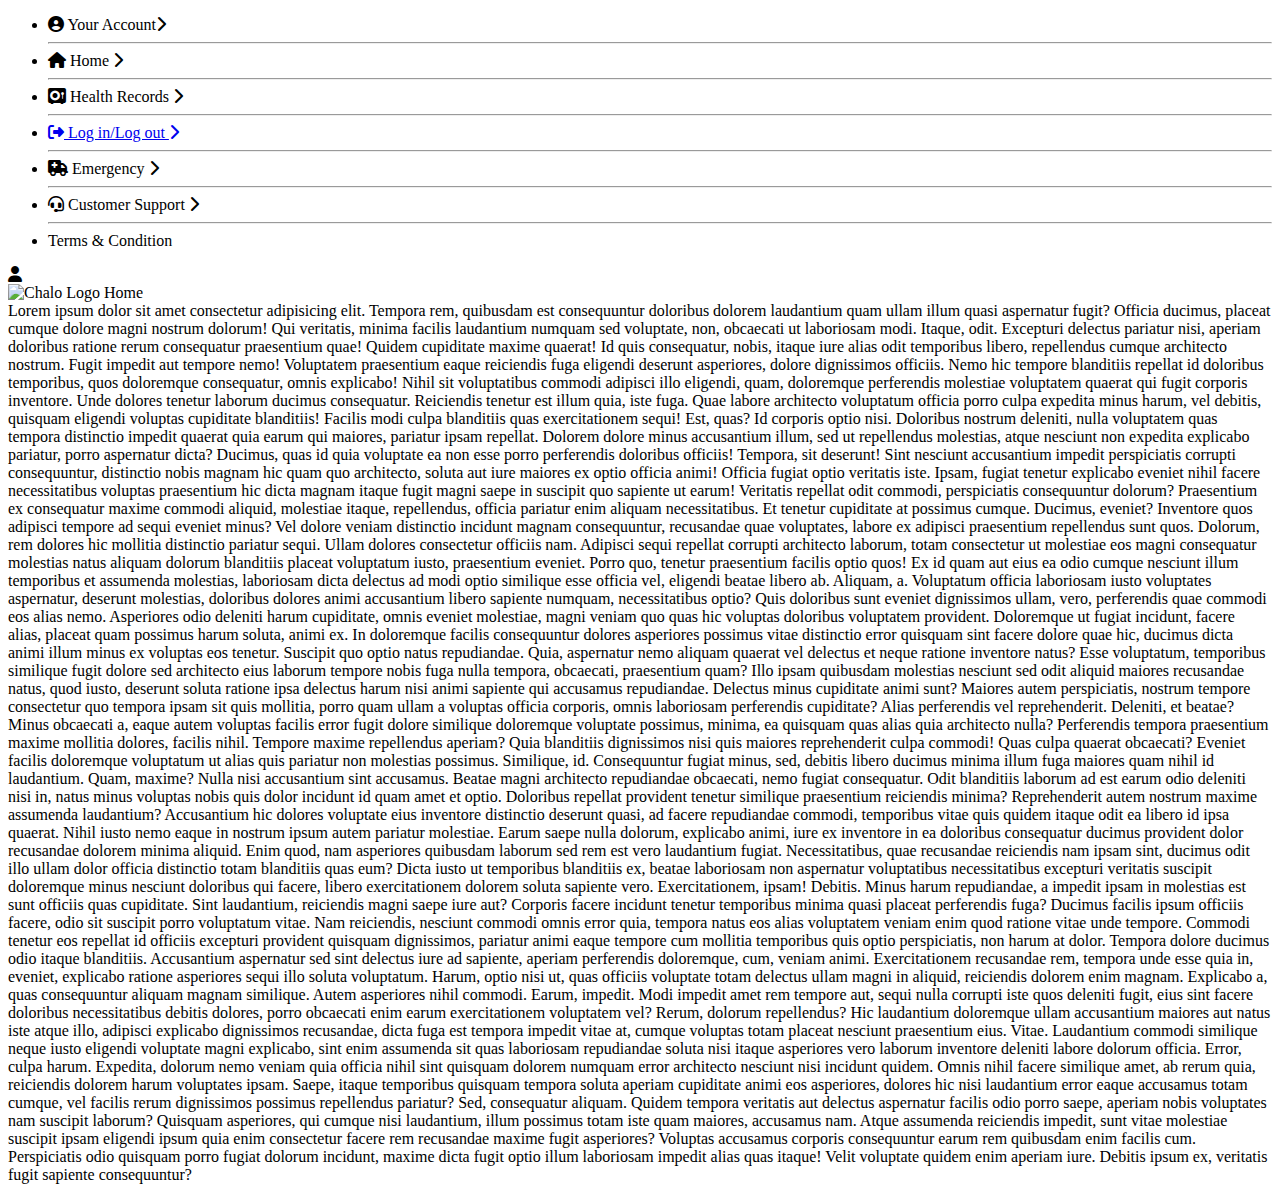
==== index.html @ a44ade85 "Merge pull request #1 from Vivekraj2406006/vr" ====
<!DOCTYPE html>
<html lang="en">
<head>
    <meta charset="UTF-8">
    <meta name="viewport" content="width=device-width, initial-scale=1.0">
    <title>p_k</title>
    <link rel="stylesheet" href="style.css">
    <link rel="stylesheet" href="https://cdnjs.cloudflare.com/ajax/libs/font-awesome/6.7.2/css/all.min.css" integrity="sha512-Evv84Mr4kqVGRNSgIGL/F/aIDqQb7xQ2vcrdIwxfjThSH8CSR7PBEakCr51Ck+w+/U6swU2Im1vVX0SVk9ABhg==" crossorigin="anonymous" referrerpolicy="no-referrer"/>

</head>
<body>
    <div class="side-bar" id="side-bar">
        <ul>
            <li><a><i class="fa-solid fa-circle-user"></i>   Your Account<i class="fa-solid fa-chevron-right r-arrow "></i></a></li><hr>
            <li><a><i class="fa-solid fa-house"></i>  Home <i class="fa-solid fa-chevron-right r-arrow "></i></a></li><hr>
            <li><a><i class="fa-solid fa-vault"></i>  Health Records <i class="fa-solid fa-chevron-right r-arrow "></i></a></li><hr>
            <li><a href="Loginindex.html"><i class="fa-solid fa-right-from-bracket"></i>  Log in/Log out <i class="fa-solid fa-chevron-right r-arrow "></i></a></li><hr>
            <li><a><i class="fa-solid fa-truck-medical"></i>  Emergency <i class="fa-solid fa-chevron-right r-arrow "></i></a></li><hr>
            <li><a><i class="fa-solid fa-headset"></i>  Customer Support <i class="fa-solid fa-chevron-right r-arrow "></i></a></li><hr>
            <li id="last-li"><a>  Terms & Condition</a></li>
            <!-- <li></li>
            <li></li>
            <li></li> -->
        </ul>
    </div>

    <header>

        <div class="header-container" >
            <div class="user-logo" id="user-logo" onclick="showNav()">
                <i title="Account" class="fa-solid fa-user" style="cursor: pointer;"></i>
            </label>
            </div>
            <div class="company-logo">
                <img src="logo.png" alt="Chalo Logo Home" >
            </div>
        </div>
    </header>

    <main onclick="hideNav()">



        Lorem ipsum dolor sit amet consectetur adipisicing elit. Tempora rem, quibusdam est consequuntur doloribus dolorem laudantium quam ullam illum quasi aspernatur fugit? Officia ducimus, placeat cumque dolore magni nostrum dolorum!
        Qui veritatis, minima facilis laudantium numquam sed voluptate, non, obcaecati ut laboriosam modi. Itaque, odit. Excepturi delectus pariatur nisi, aperiam doloribus ratione rerum consequatur praesentium quae! Quidem cupiditate maxime quaerat!
        Id quis consequatur, nobis, itaque iure alias odit temporibus libero, repellendus cumque architecto nostrum. Fugit impedit aut tempore nemo! Voluptatem praesentium eaque reiciendis fuga eligendi deserunt asperiores, dolore dignissimos officiis.
        Nemo hic tempore blanditiis repellat id doloribus temporibus, quos doloremque consequatur, omnis explicabo! Nihil sit voluptatibus commodi adipisci illo eligendi, quam, doloremque perferendis molestiae voluptatem quaerat qui fugit corporis inventore.
        Unde dolores tenetur laborum ducimus consequatur. Reiciendis tenetur est illum quia, iste fuga. Quae labore architecto voluptatum officia porro culpa expedita minus harum, vel debitis, quisquam eligendi voluptas cupiditate blanditiis!
        Facilis modi culpa blanditiis quas exercitationem sequi! Est, quas? Id corporis optio nisi. Doloribus nostrum deleniti, nulla voluptatem quas tempora distinctio impedit quaerat quia earum qui maiores, pariatur ipsam repellat.
        Dolorem dolore minus accusantium illum, sed ut repellendus molestias, atque nesciunt non expedita explicabo pariatur, porro aspernatur dicta? Ducimus, quas id quia voluptate ea non esse porro perferendis doloribus officiis!
        Tempora, sit deserunt! Sint nesciunt accusantium impedit perspiciatis corrupti consequuntur, distinctio nobis magnam hic quam quo architecto, soluta aut iure maiores ex optio officia animi! Officia fugiat optio veritatis iste.
        Ipsam, fugiat tenetur explicabo eveniet nihil facere necessitatibus voluptas praesentium hic dicta magnam itaque fugit magni saepe in suscipit quo sapiente ut earum! Veritatis repellat odit commodi, perspiciatis consequuntur dolorum?
        Praesentium ex consequatur maxime commodi aliquid, molestiae itaque, repellendus, officia pariatur enim aliquam necessitatibus. Et tenetur cupiditate at possimus cumque. Ducimus, eveniet? Inventore quos adipisci tempore ad sequi eveniet minus?
        Vel dolore veniam distinctio incidunt magnam consequuntur, recusandae quae voluptates, labore ex adipisci praesentium repellendus sunt quos. Dolorum, rem dolores hic mollitia distinctio pariatur sequi. Ullam dolores consectetur officiis nam.
        Adipisci sequi repellat corrupti architecto laborum, totam consectetur ut molestiae eos magni consequatur molestias natus aliquam dolorum blanditiis placeat voluptatum iusto, praesentium eveniet. Porro quo, tenetur praesentium facilis optio quos!
        Ex id quam aut eius ea odio cumque nesciunt illum temporibus et assumenda molestias, laboriosam dicta delectus ad modi optio similique esse officia vel, eligendi beatae libero ab. Aliquam, a.
        Voluptatum officia laboriosam iusto voluptates aspernatur, deserunt molestias, doloribus dolores animi accusantium libero sapiente numquam, necessitatibus optio? Quis doloribus sunt eveniet dignissimos ullam, vero, perferendis quae commodi eos alias nemo.
        Asperiores odio deleniti harum cupiditate, omnis eveniet molestiae, magni veniam quo quas hic voluptas doloribus voluptatem provident. Doloremque ut fugiat incidunt, facere alias, placeat quam possimus harum soluta, animi ex.
        In doloremque facilis consequuntur dolores asperiores possimus vitae distinctio error quisquam sint facere dolore quae hic, ducimus dicta animi illum minus ex voluptas eos tenetur. Suscipit quo optio natus repudiandae.
        Quia, aspernatur nemo aliquam quaerat vel delectus et neque ratione inventore natus? Esse voluptatum, temporibus similique fugit dolore sed architecto eius laborum tempore nobis fuga nulla tempora, obcaecati, praesentium quam?
        Illo ipsam quibusdam molestias nesciunt sed odit aliquid maiores recusandae natus, quod iusto, deserunt soluta ratione ipsa delectus harum nisi animi sapiente qui accusamus repudiandae. Delectus minus cupiditate animi sunt?
        Maiores autem perspiciatis, nostrum tempore consectetur quo tempora ipsam sit quis mollitia, porro quam ullam a voluptas officia corporis, omnis laboriosam perferendis cupiditate? Alias perferendis vel reprehenderit. Deleniti, et beatae?
        Minus obcaecati a, eaque autem voluptas facilis error fugit dolore similique doloremque voluptate possimus, minima, ea quisquam quas alias quia architecto nulla? Perferendis tempora praesentium maxime mollitia dolores, facilis nihil.
        Tempore maxime repellendus aperiam? Quia blanditiis dignissimos nisi quis maiores reprehenderit culpa commodi! Quas culpa quaerat obcaecati? Eveniet facilis doloremque voluptatum ut alias quis pariatur non molestias possimus. Similique, id.
        Consequuntur fugiat minus, sed, debitis libero ducimus minima illum fuga maiores quam nihil id laudantium. Quam, maxime? Nulla nisi accusantium sint accusamus. Beatae magni architecto repudiandae obcaecati, nemo fugiat consequatur.
        Odit blanditiis laborum ad est earum odio deleniti nisi in, natus minus voluptas nobis quis dolor incidunt id quam amet et optio. Doloribus repellat provident tenetur similique praesentium reiciendis minima?
        Reprehenderit autem nostrum maxime assumenda laudantium? Accusantium hic dolores voluptate eius inventore distinctio deserunt quasi, ad facere repudiandae commodi, temporibus vitae quis quidem itaque odit ea libero id ipsa quaerat.
        Nihil iusto nemo eaque in nostrum ipsum autem pariatur molestiae. Earum saepe nulla dolorum, explicabo animi, iure ex inventore in ea doloribus consequatur ducimus provident dolor recusandae dolorem minima aliquid.
        Enim quod, nam asperiores quibusdam laborum sed rem est vero laudantium fugiat. Necessitatibus, quae recusandae reiciendis nam ipsam sint, ducimus odit illo ullam dolor officia distinctio totam blanditiis quas eum?
        Dicta iusto ut temporibus blanditiis ex, beatae laboriosam non aspernatur voluptatibus necessitatibus excepturi veritatis suscipit doloremque minus nesciunt doloribus qui facere, libero exercitationem dolorem soluta sapiente vero. Exercitationem, ipsam! Debitis.
        Minus harum repudiandae, a impedit ipsam in molestias est sunt officiis quas cupiditate. Sint laudantium, reiciendis magni saepe iure aut? Corporis facere incidunt tenetur temporibus minima quasi placeat perferendis fuga?
        Ducimus facilis ipsum officiis facere, odio sit suscipit porro voluptatum vitae. Nam reiciendis, nesciunt commodi omnis error quia, tempora natus eos alias voluptatem veniam enim quod ratione vitae unde tempore.
        Commodi tenetur eos repellat id officiis excepturi provident quisquam dignissimos, pariatur animi eaque tempore cum mollitia temporibus quis optio perspiciatis, non harum at dolor. Tempora dolore ducimus odio itaque blanditiis.
        Accusantium aspernatur sed sint delectus iure ad sapiente, aperiam perferendis doloremque, cum, veniam animi. Exercitationem recusandae rem, tempora unde esse quia in, eveniet, explicabo ratione asperiores sequi illo soluta voluptatum.
        Harum, optio nisi ut, quas officiis voluptate totam delectus ullam magni in aliquid, reiciendis dolorem enim magnam. Explicabo a, quas consequuntur aliquam magnam similique. Autem asperiores nihil commodi. Earum, impedit.
        Modi impedit amet rem tempore aut, sequi nulla corrupti iste quos deleniti fugit, eius sint facere doloribus necessitatibus debitis dolores, porro obcaecati enim earum exercitationem voluptatem vel? Rerum, dolorum repellendus?
        Hic laudantium doloremque ullam accusantium maiores aut natus iste atque illo, adipisci explicabo dignissimos recusandae, dicta fuga est tempora impedit vitae at, cumque voluptas totam placeat nesciunt praesentium eius. Vitae.
        Laudantium commodi similique neque iusto eligendi voluptate magni explicabo, sint enim assumenda sit quas laboriosam repudiandae soluta nisi itaque asperiores vero laborum inventore deleniti labore dolorum officia. Error, culpa harum.
        Expedita, dolorum nemo veniam quia officia nihil sint quisquam dolorem numquam error architecto nesciunt nisi incidunt quidem. Omnis nihil facere similique amet, ab rerum quia, reiciendis dolorem harum voluptates ipsam.
        Saepe, itaque temporibus quisquam tempora soluta aperiam cupiditate animi eos asperiores, dolores hic nisi laudantium error eaque accusamus totam cumque, vel facilis rerum dignissimos possimus repellendus pariatur? Sed, consequatur aliquam.
        Quidem tempora veritatis aut delectus aspernatur facilis odio porro saepe, aperiam nobis voluptates nam suscipit laborum? Quisquam asperiores, qui cumque nisi laudantium, illum possimus totam iste quam maiores, accusamus nam.
        Atque assumenda reiciendis impedit, sunt vitae molestiae suscipit ipsam eligendi ipsum quia enim consectetur facere rem recusandae maxime fugit asperiores? Voluptas accusamus corporis consequuntur earum rem quibusdam enim facilis cum.
        Perspiciatis odio quisquam porro fugiat dolorum incidunt, maxime dicta fugit optio illum laboriosam impedit alias quas itaque! Velit voluptate quidem enim aperiam iure. Debitis ipsum ex, veritatis fugit sapiente consequuntur?
    </main>

    <footer>
        
    </footer>
    <script src="script.js"></script>
</body>
</html>
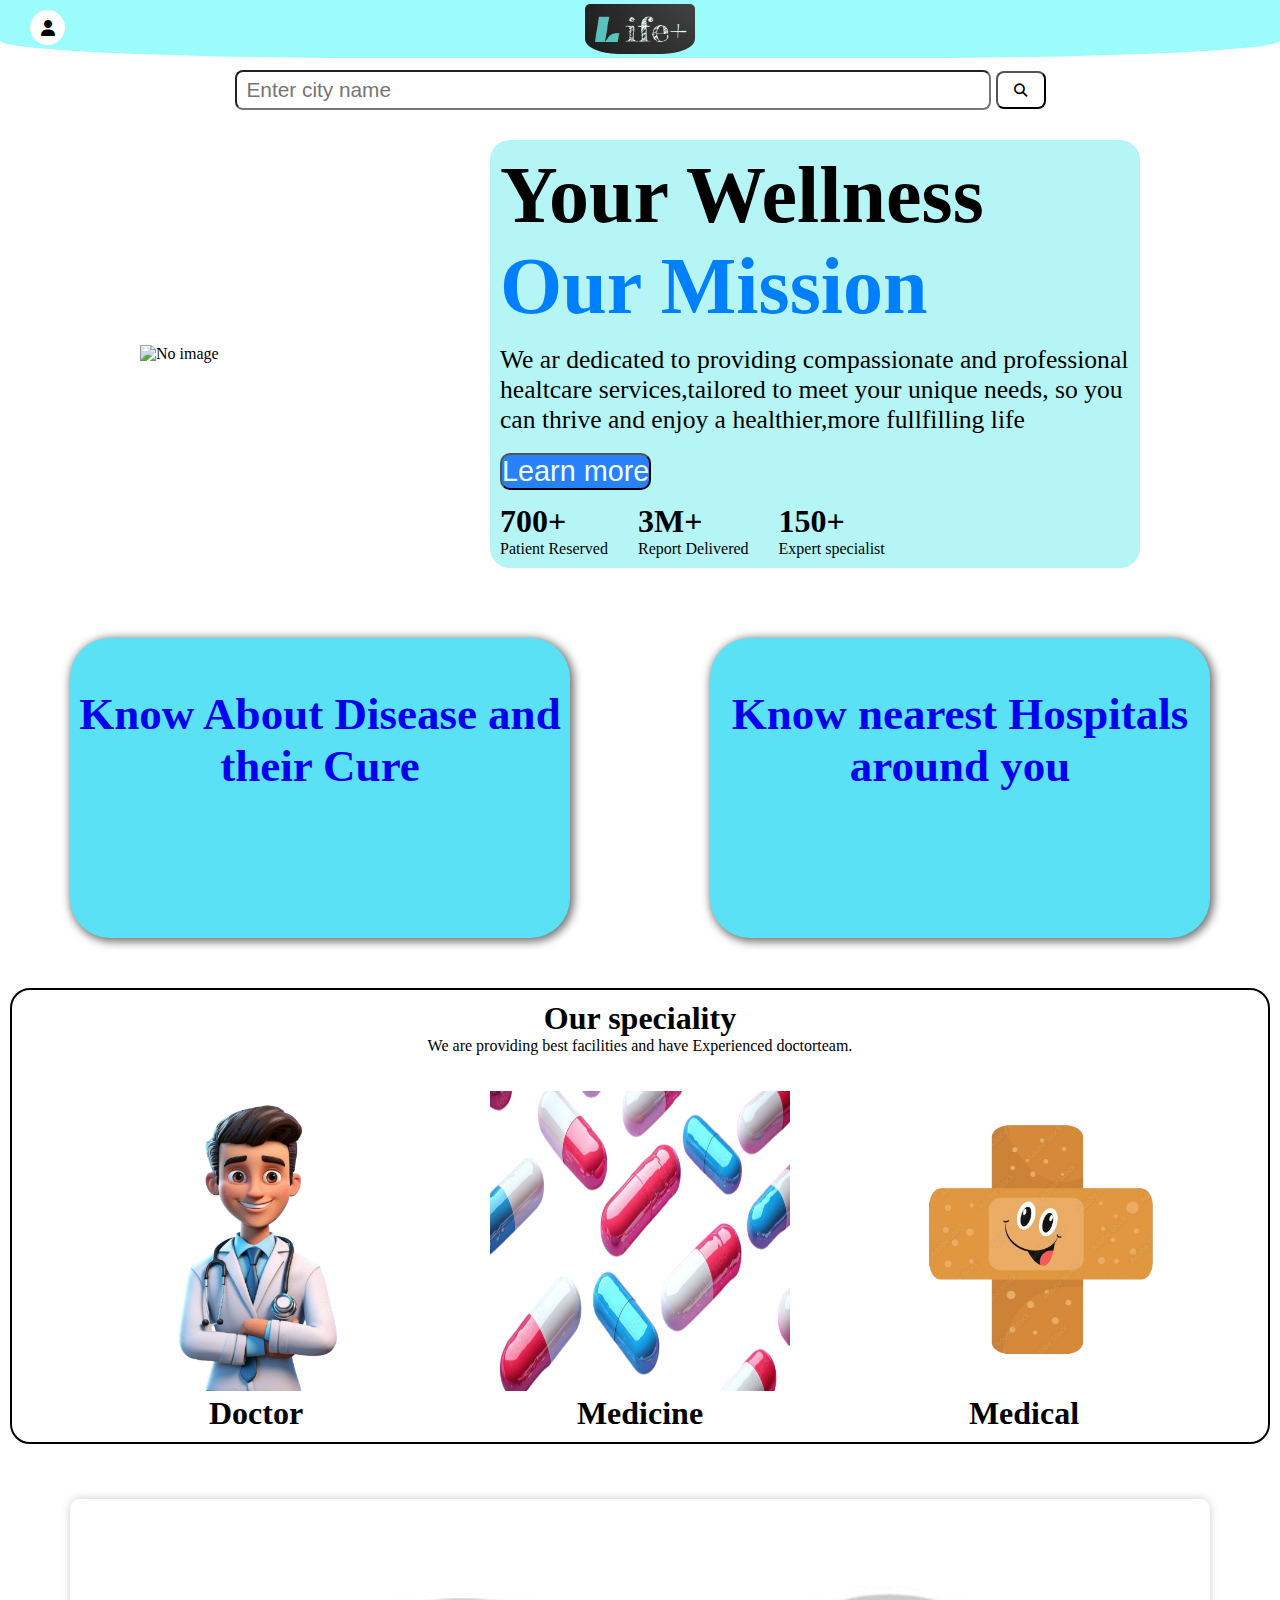
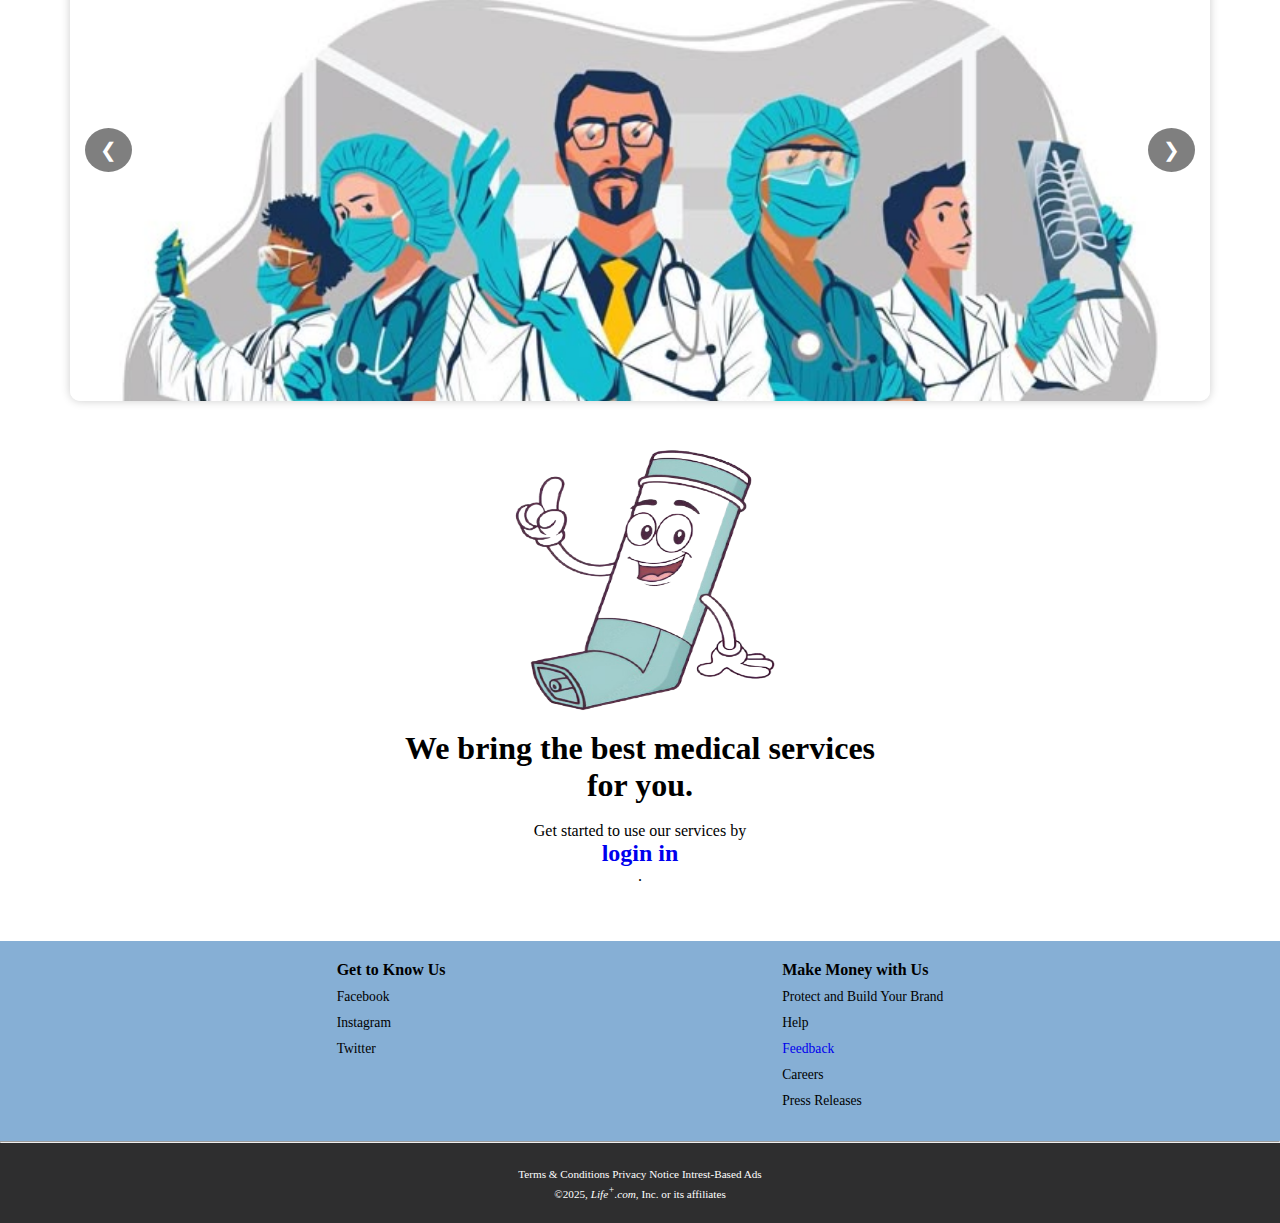
==== commit f9fb7c2c: "added styling and detaing about medicine" ====
--- a/index.html
+++ b/index.html
@@ -3,7 +3,7 @@
 <head>
     <meta charset="UTF-8">
     <meta name="viewport" content="width=device-width, initial-scale=1.0">
-    <title>p_k</title>
+    <title>Life+</title>
     <link rel="stylesheet" href="style.css">
     <link rel="stylesheet" href="https://cdnjs.cloudflare.com/ajax/libs/font-awesome/6.7.2/css/all.min.css" integrity="sha512-Evv84Mr4kqVGRNSgIGL/F/aIDqQb7xQ2vcrdIwxfjThSH8CSR7PBEakCr51Ck+w+/U6swU2Im1vVX0SVk9ABhg==" crossorigin="anonymous" referrerpolicy="no-referrer"/>
 
@@ -11,8 +11,8 @@
 <body>
     <div class="side-bar" id="side-bar">
         <ul>
-            <li><a><i class="fa-solid fa-circle-user"></i>   Your Account<i class="fa-solid fa-chevron-right r-arrow "></i></a></li><hr>
-            <li><a><i class="fa-solid fa-house"></i>  Home <i class="fa-solid fa-chevron-right r-arrow "></i></a></li><hr>
+            <li><a><i class="fa-solid fa-circle-user"></i> Hello,<i class="fa-solid fa-chevron-right r-arrow "></i></a></li><hr>
+            <li><a href="index.html"><i class="fa-solid fa-house"></i>  Home <i class="fa-solid fa-chevron-right r-arrow "></i></a></li><hr>
             <li><a><i class="fa-solid fa-vault"></i>  Health Records <i class="fa-solid fa-chevron-right r-arrow "></i></a></li><hr>
             <li><a href="Loginindex.html"><i class="fa-solid fa-right-from-bracket"></i>  Log in/Log out <i class="fa-solid fa-chevron-right r-arrow "></i></a></li><hr>
             <li><a><i class="fa-solid fa-truck-medical"></i>  Emergency <i class="fa-solid fa-chevron-right r-arrow "></i></a></li><hr>
@@ -39,52 +39,155 @@
 
     <main onclick="hideNav()">
 
+        <div class="h-search">
+            <input type="text" placeholder="Enter city name" spellcheck="true" class="h-input">
+            <button class="h-btn"><i class="fa-solid fa-magnifying-glass"></i></button>
+        </div>
 
 
-        Lorem ipsum dolor sit amet consectetur adipisicing elit. Tempora rem, quibusdam est consequuntur doloribus dolorem laudantium quam ullam illum quasi aspernatur fugit? Officia ducimus, placeat cumque dolore magni nostrum dolorum!
-        Qui veritatis, minima facilis laudantium numquam sed voluptate, non, obcaecati ut laboriosam modi. Itaque, odit. Excepturi delectus pariatur nisi, aperiam doloribus ratione rerum consequatur praesentium quae! Quidem cupiditate maxime quaerat!
-        Id quis consequatur, nobis, itaque iure alias odit temporibus libero, repellendus cumque architecto nostrum. Fugit impedit aut tempore nemo! Voluptatem praesentium eaque reiciendis fuga eligendi deserunt asperiores, dolore dignissimos officiis.
-        Nemo hic tempore blanditiis repellat id doloribus temporibus, quos doloremque consequatur, omnis explicabo! Nihil sit voluptatibus commodi adipisci illo eligendi, quam, doloremque perferendis molestiae voluptatem quaerat qui fugit corporis inventore.
-        Unde dolores tenetur laborum ducimus consequatur. Reiciendis tenetur est illum quia, iste fuga. Quae labore architecto voluptatum officia porro culpa expedita minus harum, vel debitis, quisquam eligendi voluptas cupiditate blanditiis!
-        Facilis modi culpa blanditiis quas exercitationem sequi! Est, quas? Id corporis optio nisi. Doloribus nostrum deleniti, nulla voluptatem quas tempora distinctio impedit quaerat quia earum qui maiores, pariatur ipsam repellat.
-        Dolorem dolore minus accusantium illum, sed ut repellendus molestias, atque nesciunt non expedita explicabo pariatur, porro aspernatur dicta? Ducimus, quas id quia voluptate ea non esse porro perferendis doloribus officiis!
-        Tempora, sit deserunt! Sint nesciunt accusantium impedit perspiciatis corrupti consequuntur, distinctio nobis magnam hic quam quo architecto, soluta aut iure maiores ex optio officia animi! Officia fugiat optio veritatis iste.
-        Ipsam, fugiat tenetur explicabo eveniet nihil facere necessitatibus voluptas praesentium hic dicta magnam itaque fugit magni saepe in suscipit quo sapiente ut earum! Veritatis repellat odit commodi, perspiciatis consequuntur dolorum?
-        Praesentium ex consequatur maxime commodi aliquid, molestiae itaque, repellendus, officia pariatur enim aliquam necessitatibus. Et tenetur cupiditate at possimus cumque. Ducimus, eveniet? Inventore quos adipisci tempore ad sequi eveniet minus?
-        Vel dolore veniam distinctio incidunt magnam consequuntur, recusandae quae voluptates, labore ex adipisci praesentium repellendus sunt quos. Dolorum, rem dolores hic mollitia distinctio pariatur sequi. Ullam dolores consectetur officiis nam.
-        Adipisci sequi repellat corrupti architecto laborum, totam consectetur ut molestiae eos magni consequatur molestias natus aliquam dolorum blanditiis placeat voluptatum iusto, praesentium eveniet. Porro quo, tenetur praesentium facilis optio quos!
-        Ex id quam aut eius ea odio cumque nesciunt illum temporibus et assumenda molestias, laboriosam dicta delectus ad modi optio similique esse officia vel, eligendi beatae libero ab. Aliquam, a.
-        Voluptatum officia laboriosam iusto voluptates aspernatur, deserunt molestias, doloribus dolores animi accusantium libero sapiente numquam, necessitatibus optio? Quis doloribus sunt eveniet dignissimos ullam, vero, perferendis quae commodi eos alias nemo.
-        Asperiores odio deleniti harum cupiditate, omnis eveniet molestiae, magni veniam quo quas hic voluptas doloribus voluptatem provident. Doloremque ut fugiat incidunt, facere alias, placeat quam possimus harum soluta, animi ex.
-        In doloremque facilis consequuntur dolores asperiores possimus vitae distinctio error quisquam sint facere dolore quae hic, ducimus dicta animi illum minus ex voluptas eos tenetur. Suscipit quo optio natus repudiandae.
-        Quia, aspernatur nemo aliquam quaerat vel delectus et neque ratione inventore natus? Esse voluptatum, temporibus similique fugit dolore sed architecto eius laborum tempore nobis fuga nulla tempora, obcaecati, praesentium quam?
-        Illo ipsam quibusdam molestias nesciunt sed odit aliquid maiores recusandae natus, quod iusto, deserunt soluta ratione ipsa delectus harum nisi animi sapiente qui accusamus repudiandae. Delectus minus cupiditate animi sunt?
-        Maiores autem perspiciatis, nostrum tempore consectetur quo tempora ipsam sit quis mollitia, porro quam ullam a voluptas officia corporis, omnis laboriosam perferendis cupiditate? Alias perferendis vel reprehenderit. Deleniti, et beatae?
-        Minus obcaecati a, eaque autem voluptas facilis error fugit dolore similique doloremque voluptate possimus, minima, ea quisquam quas alias quia architecto nulla? Perferendis tempora praesentium maxime mollitia dolores, facilis nihil.
-        Tempore maxime repellendus aperiam? Quia blanditiis dignissimos nisi quis maiores reprehenderit culpa commodi! Quas culpa quaerat obcaecati? Eveniet facilis doloremque voluptatum ut alias quis pariatur non molestias possimus. Similique, id.
-        Consequuntur fugiat minus, sed, debitis libero ducimus minima illum fuga maiores quam nihil id laudantium. Quam, maxime? Nulla nisi accusantium sint accusamus. Beatae magni architecto repudiandae obcaecati, nemo fugiat consequatur.
-        Odit blanditiis laborum ad est earum odio deleniti nisi in, natus minus voluptas nobis quis dolor incidunt id quam amet et optio. Doloribus repellat provident tenetur similique praesentium reiciendis minima?
-        Reprehenderit autem nostrum maxime assumenda laudantium? Accusantium hic dolores voluptate eius inventore distinctio deserunt quasi, ad facere repudiandae commodi, temporibus vitae quis quidem itaque odit ea libero id ipsa quaerat.
-        Nihil iusto nemo eaque in nostrum ipsum autem pariatur molestiae. Earum saepe nulla dolorum, explicabo animi, iure ex inventore in ea doloribus consequatur ducimus provident dolor recusandae dolorem minima aliquid.
-        Enim quod, nam asperiores quibusdam laborum sed rem est vero laudantium fugiat. Necessitatibus, quae recusandae reiciendis nam ipsam sint, ducimus odit illo ullam dolor officia distinctio totam blanditiis quas eum?
-        Dicta iusto ut temporibus blanditiis ex, beatae laboriosam non aspernatur voluptatibus necessitatibus excepturi veritatis suscipit doloremque minus nesciunt doloribus qui facere, libero exercitationem dolorem soluta sapiente vero. Exercitationem, ipsam! Debitis.
-        Minus harum repudiandae, a impedit ipsam in molestias est sunt officiis quas cupiditate. Sint laudantium, reiciendis magni saepe iure aut? Corporis facere incidunt tenetur temporibus minima quasi placeat perferendis fuga?
-        Ducimus facilis ipsum officiis facere, odio sit suscipit porro voluptatum vitae. Nam reiciendis, nesciunt commodi omnis error quia, tempora natus eos alias voluptatem veniam enim quod ratione vitae unde tempore.
-        Commodi tenetur eos repellat id officiis excepturi provident quisquam dignissimos, pariatur animi eaque tempore cum mollitia temporibus quis optio perspiciatis, non harum at dolor. Tempora dolore ducimus odio itaque blanditiis.
-        Accusantium aspernatur sed sint delectus iure ad sapiente, aperiam perferendis doloremque, cum, veniam animi. Exercitationem recusandae rem, tempora unde esse quia in, eveniet, explicabo ratione asperiores sequi illo soluta voluptatum.
-        Harum, optio nisi ut, quas officiis voluptate totam delectus ullam magni in aliquid, reiciendis dolorem enim magnam. Explicabo a, quas consequuntur aliquam magnam similique. Autem asperiores nihil commodi. Earum, impedit.
-        Modi impedit amet rem tempore aut, sequi nulla corrupti iste quos deleniti fugit, eius sint facere doloribus necessitatibus debitis dolores, porro obcaecati enim earum exercitationem voluptatem vel? Rerum, dolorum repellendus?
-        Hic laudantium doloremque ullam accusantium maiores aut natus iste atque illo, adipisci explicabo dignissimos recusandae, dicta fuga est tempora impedit vitae at, cumque voluptas totam placeat nesciunt praesentium eius. Vitae.
-        Laudantium commodi similique neque iusto eligendi voluptate magni explicabo, sint enim assumenda sit quas laboriosam repudiandae soluta nisi itaque asperiores vero laborum inventore deleniti labore dolorum officia. Error, culpa harum.
-        Expedita, dolorum nemo veniam quia officia nihil sint quisquam dolorem numquam error architecto nesciunt nisi incidunt quidem. Omnis nihil facere similique amet, ab rerum quia, reiciendis dolorem harum voluptates ipsam.
-        Saepe, itaque temporibus quisquam tempora soluta aperiam cupiditate animi eos asperiores, dolores hic nisi laudantium error eaque accusamus totam cumque, vel facilis rerum dignissimos possimus repellendus pariatur? Sed, consequatur aliquam.
-        Quidem tempora veritatis aut delectus aspernatur facilis odio porro saepe, aperiam nobis voluptates nam suscipit laborum? Quisquam asperiores, qui cumque nisi laudantium, illum possimus totam iste quam maiores, accusamus nam.
-        Atque assumenda reiciendis impedit, sunt vitae molestiae suscipit ipsam eligendi ipsum quia enim consectetur facere rem recusandae maxime fugit asperiores? Voluptas accusamus corporis consequuntur earum rem quibusdam enim facilis cum.
-        Perspiciatis odio quisquam porro fugiat dolorum incidunt, maxime dicta fugit optio illum laboriosam impedit alias quas itaque! Velit voluptate quidem enim aperiam iure. Debitis ipsum ex, veritatis fugit sapiente consequuntur?
-    </main>
+        <div class="h-about">
+            <div class="h-doctor">
+                <img src="doctorphoto.png" alt="No image">
+            </div>
+            <div class="h-both">
+                <div class="h-head">
+                    <h1>Your Wellness<br><span>Our Mission</span></h1>
+                </div>
+                <div class="h-p">
+                    <p>We ar dedicated to providing compassionate and professional healtcare  services,tailored to meet your unique needs, so you can thrive and enjoy a healthier,more fullfilling life</p>
+                </div>
+                <button>Learn more</button>
+                <div class="h-history">
+                    <div class="h-historyp">
+                        <h1>700+</h1>
+                        <p>Patient Reserved</p>
+                    </div>
+                    <div class="h-historyr">
+                        <h1>3M+</h1>
+                        <p>Report Delivered</p>
+                    </div>
+                    <div class="h-historye">
+                        <h1>150+</h1>
+                        <p>Expert specialist</p>
+                    </div>
+                </div>
+            </div>
+        </div>
+
+     
+        
+
+        <div class="fac1">
+            <div class="hos">
+                <a href="medicine.html"><div id="anc"><h2>Know About Disease and their Cure</h2></div></a>
+            </div>
+            <div class="med">
+                <a href="city.html"><div id="anc"><h2>Know nearest Hospitals around you </h2></div></a>
+            </div>
+            
+        </div>
+
+
+
+        <div class="h-new">
+            <div class="h-new-h">
+                <h1>Our speciality</h1>
+            </div>
+            <div class="h-new-p">
+                <p>We are providing best facilities and have Experienced doctorteam.</p>
+            </div><br><br>
+            <div class="h-new-images">
+                <div class="h-new-one">
+                    <div class="h-new-one-image">
+                        <img src="doc.png" alt="No image">
+                    </div>
+                    <div class="h-new-one-both">
+                        <h1>Doctor</h1>
+                        <p></p>
+                    </div>
+                </div>
+                <div class="h-new-two">
+                    <div class="h-new-two-image">
+                        <img src="med.png" alt="No image">
+                    </div>
+                    <div class="h-new-two-both">
+                        <h1>Medicine</h1>
+                        <p></p>
+                    </div>
+                </div>
+                <div class="h-new-three">
+                    <div class="h-new-three-image">
+                        <img src="hospital.png" alt="No image">
+                    </div>
+                    <div class="h-new-three-both">
+                        <h1>Medical</h1>
+                        <p></p>
+                    </div>
+                </div>
+            </div>
+        </div>
+
+
+        <div class="slid">
+            <div class="slider">
+                <div class="img-slider">
+                    <img src="doctorteam.jpg" alt="No image" class="move">
+                    <img src="doctor.jpg" alt="No image" class="move">
+                    <img src="information.jpg" alt="No image" class="move">
+                </div>
+                <div class="h-hbtn">
+                    <button class="prev" onclick="prevSlide()">&#10094;</button>
+                    <button class="next" onclick="nextSlide()">&#10095;</button>
+                </div>
+            </div>
+        </div>
+
+
+
+        <div class="h-bigimg">
+            <div class="h-logomain">
+                <img src="logomain.png" alt="No image">
+                <div class="h-heading">
+                    <h1>We bring the best medical services for you.</h1>
+                </div>
+                <br>
+                <div class="h-para">
+                    <p>Get started to use our services by <h2><a href="Loginindex.html">login in</a></h2>.</p>
+                </div>
+            </div>
+        </div>
+</main>
 
     <footer>
-        
+        <div class="foot-panal2">
+            <div class="foot-panal2-c1">
+                <p><b>Get to Know Us</b></p>
+                <a>Facebook</a>
+                <a>Instagram</a>
+                <a>Twitter</a>
+            </div>
+
+            <div class="foot-panal2-c2">
+                <p><b>Make Money with Us</b></p>
+                <a>Protect and Build Your Brand</a>
+                <a>Help</a>
+                <a href="feedback.html" style="text-decoration: none;">Feedback</a>
+                <a>Careers</a>
+                <a>Press Releases</a>
+            </div>
+            
+        </div>
+       <hr>
+        <div class="foot-panel4">
+            <div class="pages">
+                <a>Terms & Conditions</a>
+                <a>Privacy Notice</a>
+                <a>Intrest-Based Ads</a>
+            </div>
+            <div class="copyright">
+                ©2025, <i>Life<sup>+</sup>.com</i>, Inc. or its affiliates
+            </div>
+        </div>
     </footer>
     <script src="script.js"></script>
 </body>
--- a/style.css
+++ b/style.css
@@ -0,0 +1,413 @@
+*{
+    padding: 0;
+    margin: 0;
+    text-decoration: none;
+    list-style-type:  none;
+    box-sizing: border-box;
+
+} 
+
+body{
+    height: 100%;
+    width: 100%;
+    /* overflow-y: auto; */
+    transition: all .5s;
+
+}
+/* Header styling */
+
+
+
+.side-bar {
+    z-index: 11;
+
+    position: fixed;
+    width: 250px;
+    height: 100vh;
+    background-color: whitesmoke;
+    top: 0px;
+    left: -100%;
+    transition: all .5s;
+    padding: 5px;
+    /* display: flex; */
+    /* text-align: center; */
+
+}
+.side-bar li{
+    font-size: 1.2rem;
+    height: 40px;
+    margin-top: 5px;
+    /* display:flex ; */
+    justify-items: center;
+    /* text-align: center; */
+    cursor: pointer;
+    padding: 10px;
+}
+#last-li{
+    position: absolute;
+    bottom: 0;
+}
+
+.r-arrow {
+    position: absolute;
+    right: 6px;
+}
+
+
+
+.header-container {
+    z-index: 10;
+    background-color: #9cfbfb;
+    border-bottom-left-radius: 30%;
+    border-bottom-right-radius: 30%;
+    padding: 0 16px;
+    width: 100vw;
+    position: fixed;
+    top: 0;
+    display: flex;
+    justify-content: center;
+    align-items: center;
+}
+
+.user-logo{
+    cursor: pointer;
+    /* float: right; */
+
+    border-radius: 50%;
+    background-color: white;
+    height: 35px;
+    width: 35px;
+    display: flex;
+    justify-content: center;
+    align-items: center;
+    position: absolute;
+    left: 30px;
+    top: 10px;
+}
+
+
+.company-logo img{
+    height: 50px; 
+    width: 110px; 
+    border-radius:5px 5px 30% 30% ; 
+    margin-top: 4px;
+}
+
+
+/* main */
+
+main{
+    margin-top: 57px;
+    padding:0 10px;
+}
+
+.h-search{
+    display: flex;
+    justify-content: center;
+    align-items: center;
+    margin-top: 70px;
+}
+
+.h-input{
+    height: 40px;
+    width: 60%;
+    /* margin-left: 15%; */
+    /* margin-top: 2%; */
+    /* text-align: center; */
+    padding: 10px;
+    font-size: 1.3rem;
+    border-radius: 8px;
+}
+.h-btn{
+    height: 38px;
+    width: 50px;
+    border-radius: 8px;
+    margin-left: 5px;
+    background-color: white;
+}
+
+
+
+.h-about{
+    /* height: 660px; */
+    /* width: 100%; */
+    /* background-color: rgb(182, 245, 245); */
+    border-radius: 20px;
+    margin-top: 10px;
+    display: flex;
+    flex-wrap: wrap;
+    /* flex-direction: row; */
+    justify-content: center;
+    align-items: center;
+    padding: 20px;
+}
+.h-doctor {
+    /* height: ; */
+    width: 350px;
+}
+.h-doctor img{
+    /* height: ; */
+    width: 100%;
+}
+.h-both{
+    /* height: 40%; */
+    background-color: rgb(182, 245, 245);
+    border-radius: 20px;
+    padding: 10px;
+    min-width: 250px;
+    max-width: 650px;
+
+}
+.h-head{
+    font-size: 2.5rem;
+    /* margin-left: -10%; */
+}
+
+.h-head span {
+    color: #007FFF;
+}
+.h-p{
+    /* margin-left: -10%; */
+    margin-top: 2%;
+    font-size: 1.6rem;
+}
+.h-both button{
+    background-color: rgb(39, 130, 249);
+    /* height: 50px; */
+    /* width: 150px; */
+    /* margin-left: -90px; */
+    margin-top: 3%;
+    border-radius: 10px;
+    font-size: 1.8rem;
+    color: azure;
+}
+.h-history{
+    display: flex;
+    /* margin-left: -10%; */
+    /* margin-top: 20px; */
+    margin-top: 2%;
+}
+.h-historyr{
+    margin-left: 30px;
+}
+.h-historye{
+    margin-left: 30px;
+}
+
+.h-new{
+    /* background-color: rgb(190, 245, 245); */
+    border-radius: 20px;
+    padding: 10px;
+    text-align: center;
+    align-items: center;
+    border: 2px solid black;
+}
+.h-new-images{
+    /* height: 500px; */
+    display: flex;
+    flex-wrap: wrap;
+    justify-content: space-evenly;
+    align-items: center;
+    text-align: center;
+}
+.h-new-images img{
+    height: 300px;
+    width: 300px;
+}
+
+
+.slid{
+
+    padding: 2%;
+}
+.slider{
+    margin-top: 30px;
+    margin-left: 35px;
+    margin-right: 35px;
+    /* position: relative; */
+    /* width: 95%; */
+    /* height: ; */
+    overflow: hidden;
+    border-radius: 10px;
+    box-shadow: 0 0 10px rgba(0,0,0,0.2);
+    position: relative;
+}
+
+.img-slider{
+    display: flex;
+    transition: transform 0.5s ease-in-out;
+    height: 100%;
+}
+
+.move{
+    min-width: 100%;
+    /* height: 100%; */
+    object-fit: cover;
+}
+
+.h-hbtn{
+    display: flex;
+    justify-content: space-between;
+    margin-top: -20%;
+}
+
+.prev, .next {
+    position: absolute;
+    top: 50%;
+    transform: translateY(-50%);
+    background-color: rgba(0, 0, 0, 0.5);
+    color: white;
+    border: none;
+    padding: 10px 15px;
+    cursor: pointer;
+    border-radius: 50%;
+    font-size: 20px;
+  }
+
+.prev {
+     left: 15px; 
+    }
+ .next {
+     right: 15px; 
+    }
+
+.prev:hover, .next:hover {
+ background-color: rgba(0, 0, 0, 0.8);
+}
+
+
+
+
+.h-logomain {
+    height: 500px;
+    width: 500px;
+}
+.h-logomain img{
+    height: 60%;
+    width: 70%;
+}
+.h-bigimg{
+    display: flex;
+    justify-content: center;
+    align-items: center;
+    text-align: center;
+    flex-direction: column;
+    /* background-color: rgb(190, 245, 245); */
+    border-radius: 20px;
+}
+
+
+
+/* footer */
+
+/* Footer section */
+
+footer{
+    position: relative;
+    z-index: -1;
+    bottom: 0;
+    width: 100%;
+    margin-top: 15px;
+    color: black;
+
+    /* display: flex; */
+}
+
+.foot-panal2{
+    background-color: #86afd5;
+    /* color: black; */
+    height: 200px;
+    display: flex;
+    flex-wrap: wrap;
+
+    justify-content: space-evenly;
+}
+.foot-panal2 div{
+    margin-top: 20px;
+}
+.foot-panal2 div a{
+    display: block;
+    font-size: 0.85rem;
+    margin-top: 10px;
+    /* color: #dddddd; */
+}
+
+.foot-panel4{
+    background-color: #2e2e2f;
+    color: white;
+    height: 80px;
+    font-size: 0.7rem;
+    text-align: center;
+}
+.pages{
+    padding-top: 25px;
+}
+.copyright{
+    padding-top: 5px; 
+}
+
+
+/*  */
+
+
+/* .h-new-two img{
+    height: 300px;
+    width: 200px;
+}
+.h-new-three img{
+    height: 300px;
+    width: -50px;
+} */
+/* .h-new-one {
+    margin-left: -90px;
+}
+.h-new-two {
+    margin-left: 60px;
+}
+.h-new-three {
+    margin-left: 60px;
+} */
+
+.fac1{
+    display: flex;
+    flex-wrap: wrap;
+    justify-content: space-evenly;
+    align-items: center;
+    gap: 80px;
+    margin: 50px 0px;
+}
+
+.hos{
+    height: 300px;
+    background-color: rgb(91, 225, 246);
+    width: 500px;
+    border-radius: 40px;
+    box-shadow: 2px 2px 8px 2px rgb(120, 118, 118);
+    font-size: 30px;
+    text-align: center;
+}
+.med{
+    height: 300px;
+    background-color: rgb(91, 225, 246);
+    width: 500px;
+    border-radius: 40px;
+    box-shadow: 2px black;
+    box-shadow: 2px 2px 8px 2px rgb(120, 118, 118);
+    text-align: center;
+    font-size: 30px;
+}
+#anc{
+    height: 100%;
+}
+.med h2{
+    margin-top: 50px;
+}
+.med a h1{
+    margin-top: 30px;
+}
+.hos h2{
+    margin-top: 50px;
+}
+.hos a h1{
+    margin-top: 30px;
+}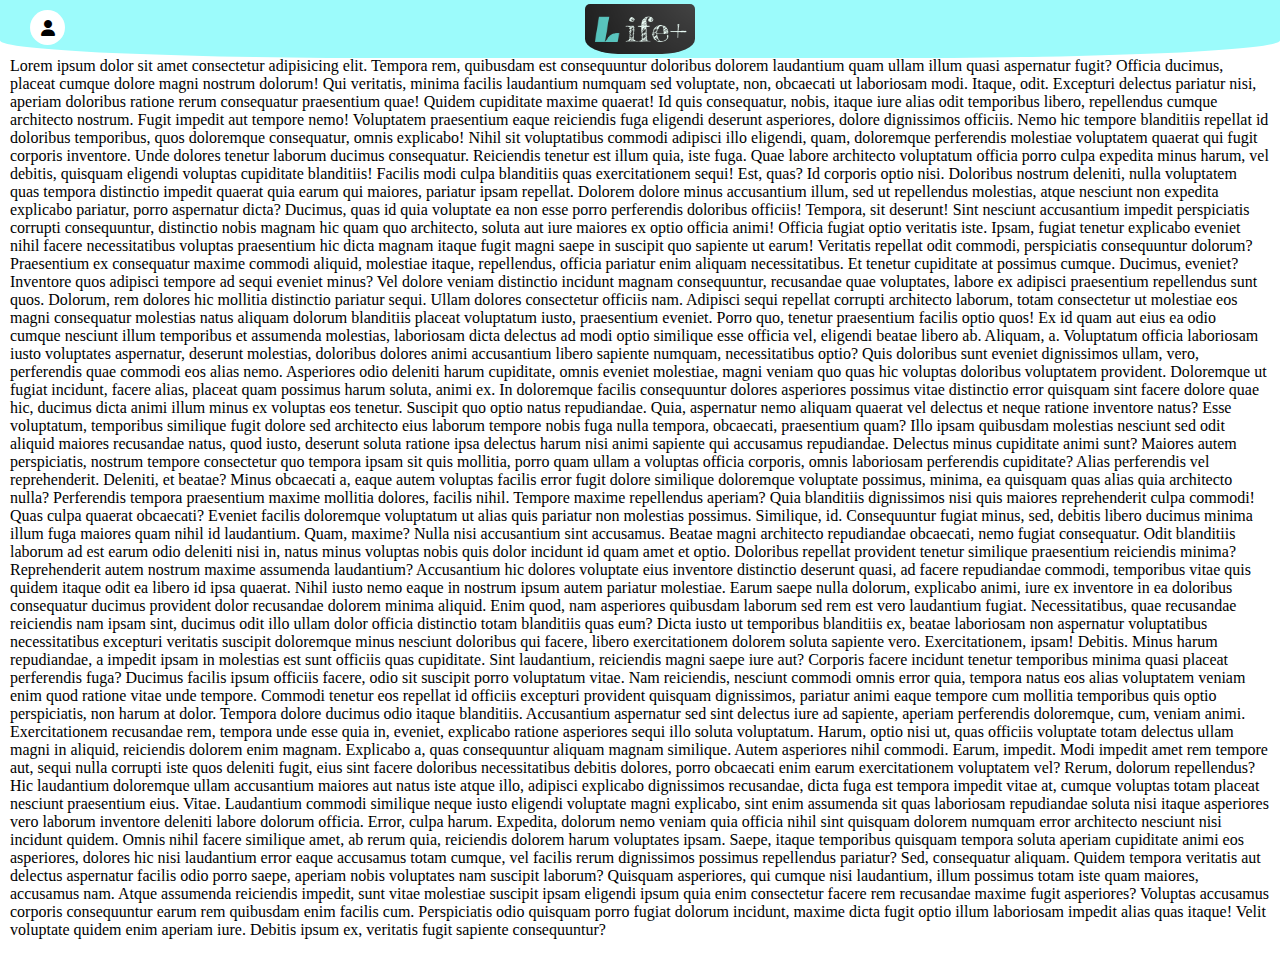
==== commit 054ed922: "Added show and hide password button in the login page along with the link to the vault" ====
--- a/index.html
+++ b/index.html
@@ -3,7 +3,7 @@
 <head>
     <meta charset="UTF-8">
     <meta name="viewport" content="width=device-width, initial-scale=1.0">
-    <title>Life+</title>
+    <title>p_k</title>
     <link rel="stylesheet" href="style.css">
     <link rel="stylesheet" href="https://cdnjs.cloudflare.com/ajax/libs/font-awesome/6.7.2/css/all.min.css" integrity="sha512-Evv84Mr4kqVGRNSgIGL/F/aIDqQb7xQ2vcrdIwxfjThSH8CSR7PBEakCr51Ck+w+/U6swU2Im1vVX0SVk9ABhg==" crossorigin="anonymous" referrerpolicy="no-referrer"/>
 
@@ -11,9 +11,9 @@
 <body>
     <div class="side-bar" id="side-bar">
         <ul>
-            <li><a><i class="fa-solid fa-circle-user"></i> Hello,<i class="fa-solid fa-chevron-right r-arrow "></i></a></li><hr>
-            <li><a href="index.html"><i class="fa-solid fa-house"></i>  Home <i class="fa-solid fa-chevron-right r-arrow "></i></a></li><hr>
-            <li><a><i class="fa-solid fa-vault"></i>  Health Records <i class="fa-solid fa-chevron-right r-arrow "></i></a></li><hr>
+            <li><a><i class="fa-solid fa-circle-user"></i>   Your Account<i class="fa-solid fa-chevron-right r-arrow "></i></a></li><hr>
+            <li><a><i class="fa-solid fa-house"></i>  Home <i class="fa-solid fa-chevron-right r-arrow "></i></a></li><hr>
+            <li><a href="vault.php"><i class="fa-solid fa-vault"></i>  Health Records <i class="fa-solid fa-chevron-right r-arrow "></i></a></li><hr>
             <li><a href="Loginindex.html"><i class="fa-solid fa-right-from-bracket"></i>  Log in/Log out <i class="fa-solid fa-chevron-right r-arrow "></i></a></li><hr>
             <li><a><i class="fa-solid fa-truck-medical"></i>  Emergency <i class="fa-solid fa-chevron-right r-arrow "></i></a></li><hr>
             <li><a><i class="fa-solid fa-headset"></i>  Customer Support <i class="fa-solid fa-chevron-right r-arrow "></i></a></li><hr>
@@ -39,155 +39,52 @@
 
     <main onclick="hideNav()">
 
-        <div class="h-search">
-            <input type="text" placeholder="Enter city name" spellcheck="true" class="h-input">
-            <button class="h-btn"><i class="fa-solid fa-magnifying-glass"></i></button>
-        </div>
 
 
-        <div class="h-about">
-            <div class="h-doctor">
-                <img src="doctorphoto.png" alt="No image">
-            </div>
-            <div class="h-both">
-                <div class="h-head">
-                    <h1>Your Wellness<br><span>Our Mission</span></h1>
-                </div>
-                <div class="h-p">
-                    <p>We ar dedicated to providing compassionate and professional healtcare  services,tailored to meet your unique needs, so you can thrive and enjoy a healthier,more fullfilling life</p>
-                </div>
-                <button>Learn more</button>
-                <div class="h-history">
-                    <div class="h-historyp">
-                        <h1>700+</h1>
-                        <p>Patient Reserved</p>
-                    </div>
-                    <div class="h-historyr">
-                        <h1>3M+</h1>
-                        <p>Report Delivered</p>
-                    </div>
-                    <div class="h-historye">
-                        <h1>150+</h1>
-                        <p>Expert specialist</p>
-                    </div>
-                </div>
-            </div>
-        </div>
-
-     
-        
-
-        <div class="fac1">
-            <div class="hos">
-                <a href="medicine.html"><div id="anc"><h2>Know About Disease and their Cure</h2></div></a>
-            </div>
-            <div class="med">
-                <a href="city.html"><div id="anc"><h2>Know nearest Hospitals around you </h2></div></a>
-            </div>
-            
-        </div>
-
-
-
-        <div class="h-new">
-            <div class="h-new-h">
-                <h1>Our speciality</h1>
-            </div>
-            <div class="h-new-p">
-                <p>We are providing best facilities and have Experienced doctorteam.</p>
-            </div><br><br>
-            <div class="h-new-images">
-                <div class="h-new-one">
-                    <div class="h-new-one-image">
-                        <img src="doc.png" alt="No image">
-                    </div>
-                    <div class="h-new-one-both">
-                        <h1>Doctor</h1>
-                        <p></p>
-                    </div>
-                </div>
-                <div class="h-new-two">
-                    <div class="h-new-two-image">
-                        <img src="med.png" alt="No image">
-                    </div>
-                    <div class="h-new-two-both">
-                        <h1>Medicine</h1>
-                        <p></p>
-                    </div>
-                </div>
-                <div class="h-new-three">
-                    <div class="h-new-three-image">
-                        <img src="hospital.png" alt="No image">
-                    </div>
-                    <div class="h-new-three-both">
-                        <h1>Medical</h1>
-                        <p></p>
-                    </div>
-                </div>
-            </div>
-        </div>
-
-
-        <div class="slid">
-            <div class="slider">
-                <div class="img-slider">
-                    <img src="doctorteam.jpg" alt="No image" class="move">
-                    <img src="doctor.jpg" alt="No image" class="move">
-                    <img src="information.jpg" alt="No image" class="move">
-                </div>
-                <div class="h-hbtn">
-                    <button class="prev" onclick="prevSlide()">&#10094;</button>
-                    <button class="next" onclick="nextSlide()">&#10095;</button>
-                </div>
-            </div>
-        </div>
-
-
-
-        <div class="h-bigimg">
-            <div class="h-logomain">
-                <img src="logomain.png" alt="No image">
-                <div class="h-heading">
-                    <h1>We bring the best medical services for you.</h1>
-                </div>
-                <br>
-                <div class="h-para">
-                    <p>Get started to use our services by <h2><a href="Loginindex.html">login in</a></h2>.</p>
-                </div>
-            </div>
-        </div>
-</main>
+        Lorem ipsum dolor sit amet consectetur adipisicing elit. Tempora rem, quibusdam est consequuntur doloribus dolorem laudantium quam ullam illum quasi aspernatur fugit? Officia ducimus, placeat cumque dolore magni nostrum dolorum!
+        Qui veritatis, minima facilis laudantium numquam sed voluptate, non, obcaecati ut laboriosam modi. Itaque, odit. Excepturi delectus pariatur nisi, aperiam doloribus ratione rerum consequatur praesentium quae! Quidem cupiditate maxime quaerat!
+        Id quis consequatur, nobis, itaque iure alias odit temporibus libero, repellendus cumque architecto nostrum. Fugit impedit aut tempore nemo! Voluptatem praesentium eaque reiciendis fuga eligendi deserunt asperiores, dolore dignissimos officiis.
+        Nemo hic tempore blanditiis repellat id doloribus temporibus, quos doloremque consequatur, omnis explicabo! Nihil sit voluptatibus commodi adipisci illo eligendi, quam, doloremque perferendis molestiae voluptatem quaerat qui fugit corporis inventore.
+        Unde dolores tenetur laborum ducimus consequatur. Reiciendis tenetur est illum quia, iste fuga. Quae labore architecto voluptatum officia porro culpa expedita minus harum, vel debitis, quisquam eligendi voluptas cupiditate blanditiis!
+        Facilis modi culpa blanditiis quas exercitationem sequi! Est, quas? Id corporis optio nisi. Doloribus nostrum deleniti, nulla voluptatem quas tempora distinctio impedit quaerat quia earum qui maiores, pariatur ipsam repellat.
+        Dolorem dolore minus accusantium illum, sed ut repellendus molestias, atque nesciunt non expedita explicabo pariatur, porro aspernatur dicta? Ducimus, quas id quia voluptate ea non esse porro perferendis doloribus officiis!
+        Tempora, sit deserunt! Sint nesciunt accusantium impedit perspiciatis corrupti consequuntur, distinctio nobis magnam hic quam quo architecto, soluta aut iure maiores ex optio officia animi! Officia fugiat optio veritatis iste.
+        Ipsam, fugiat tenetur explicabo eveniet nihil facere necessitatibus voluptas praesentium hic dicta magnam itaque fugit magni saepe in suscipit quo sapiente ut earum! Veritatis repellat odit commodi, perspiciatis consequuntur dolorum?
+        Praesentium ex consequatur maxime commodi aliquid, molestiae itaque, repellendus, officia pariatur enim aliquam necessitatibus. Et tenetur cupiditate at possimus cumque. Ducimus, eveniet? Inventore quos adipisci tempore ad sequi eveniet minus?
+        Vel dolore veniam distinctio incidunt magnam consequuntur, recusandae quae voluptates, labore ex adipisci praesentium repellendus sunt quos. Dolorum, rem dolores hic mollitia distinctio pariatur sequi. Ullam dolores consectetur officiis nam.
+        Adipisci sequi repellat corrupti architecto laborum, totam consectetur ut molestiae eos magni consequatur molestias natus aliquam dolorum blanditiis placeat voluptatum iusto, praesentium eveniet. Porro quo, tenetur praesentium facilis optio quos!
+        Ex id quam aut eius ea odio cumque nesciunt illum temporibus et assumenda molestias, laboriosam dicta delectus ad modi optio similique esse officia vel, eligendi beatae libero ab. Aliquam, a.
+        Voluptatum officia laboriosam iusto voluptates aspernatur, deserunt molestias, doloribus dolores animi accusantium libero sapiente numquam, necessitatibus optio? Quis doloribus sunt eveniet dignissimos ullam, vero, perferendis quae commodi eos alias nemo.
+        Asperiores odio deleniti harum cupiditate, omnis eveniet molestiae, magni veniam quo quas hic voluptas doloribus voluptatem provident. Doloremque ut fugiat incidunt, facere alias, placeat quam possimus harum soluta, animi ex.
+        In doloremque facilis consequuntur dolores asperiores possimus vitae distinctio error quisquam sint facere dolore quae hic, ducimus dicta animi illum minus ex voluptas eos tenetur. Suscipit quo optio natus repudiandae.
+        Quia, aspernatur nemo aliquam quaerat vel delectus et neque ratione inventore natus? Esse voluptatum, temporibus similique fugit dolore sed architecto eius laborum tempore nobis fuga nulla tempora, obcaecati, praesentium quam?
+        Illo ipsam quibusdam molestias nesciunt sed odit aliquid maiores recusandae natus, quod iusto, deserunt soluta ratione ipsa delectus harum nisi animi sapiente qui accusamus repudiandae. Delectus minus cupiditate animi sunt?
+        Maiores autem perspiciatis, nostrum tempore consectetur quo tempora ipsam sit quis mollitia, porro quam ullam a voluptas officia corporis, omnis laboriosam perferendis cupiditate? Alias perferendis vel reprehenderit. Deleniti, et beatae?
+        Minus obcaecati a, eaque autem voluptas facilis error fugit dolore similique doloremque voluptate possimus, minima, ea quisquam quas alias quia architecto nulla? Perferendis tempora praesentium maxime mollitia dolores, facilis nihil.
+        Tempore maxime repellendus aperiam? Quia blanditiis dignissimos nisi quis maiores reprehenderit culpa commodi! Quas culpa quaerat obcaecati? Eveniet facilis doloremque voluptatum ut alias quis pariatur non molestias possimus. Similique, id.
+        Consequuntur fugiat minus, sed, debitis libero ducimus minima illum fuga maiores quam nihil id laudantium. Quam, maxime? Nulla nisi accusantium sint accusamus. Beatae magni architecto repudiandae obcaecati, nemo fugiat consequatur.
+        Odit blanditiis laborum ad est earum odio deleniti nisi in, natus minus voluptas nobis quis dolor incidunt id quam amet et optio. Doloribus repellat provident tenetur similique praesentium reiciendis minima?
+        Reprehenderit autem nostrum maxime assumenda laudantium? Accusantium hic dolores voluptate eius inventore distinctio deserunt quasi, ad facere repudiandae commodi, temporibus vitae quis quidem itaque odit ea libero id ipsa quaerat.
+        Nihil iusto nemo eaque in nostrum ipsum autem pariatur molestiae. Earum saepe nulla dolorum, explicabo animi, iure ex inventore in ea doloribus consequatur ducimus provident dolor recusandae dolorem minima aliquid.
+        Enim quod, nam asperiores quibusdam laborum sed rem est vero laudantium fugiat. Necessitatibus, quae recusandae reiciendis nam ipsam sint, ducimus odit illo ullam dolor officia distinctio totam blanditiis quas eum?
+        Dicta iusto ut temporibus blanditiis ex, beatae laboriosam non aspernatur voluptatibus necessitatibus excepturi veritatis suscipit doloremque minus nesciunt doloribus qui facere, libero exercitationem dolorem soluta sapiente vero. Exercitationem, ipsam! Debitis.
+        Minus harum repudiandae, a impedit ipsam in molestias est sunt officiis quas cupiditate. Sint laudantium, reiciendis magni saepe iure aut? Corporis facere incidunt tenetur temporibus minima quasi placeat perferendis fuga?
+        Ducimus facilis ipsum officiis facere, odio sit suscipit porro voluptatum vitae. Nam reiciendis, nesciunt commodi omnis error quia, tempora natus eos alias voluptatem veniam enim quod ratione vitae unde tempore.
+        Commodi tenetur eos repellat id officiis excepturi provident quisquam dignissimos, pariatur animi eaque tempore cum mollitia temporibus quis optio perspiciatis, non harum at dolor. Tempora dolore ducimus odio itaque blanditiis.
+        Accusantium aspernatur sed sint delectus iure ad sapiente, aperiam perferendis doloremque, cum, veniam animi. Exercitationem recusandae rem, tempora unde esse quia in, eveniet, explicabo ratione asperiores sequi illo soluta voluptatum.
+        Harum, optio nisi ut, quas officiis voluptate totam delectus ullam magni in aliquid, reiciendis dolorem enim magnam. Explicabo a, quas consequuntur aliquam magnam similique. Autem asperiores nihil commodi. Earum, impedit.
+        Modi impedit amet rem tempore aut, sequi nulla corrupti iste quos deleniti fugit, eius sint facere doloribus necessitatibus debitis dolores, porro obcaecati enim earum exercitationem voluptatem vel? Rerum, dolorum repellendus?
+        Hic laudantium doloremque ullam accusantium maiores aut natus iste atque illo, adipisci explicabo dignissimos recusandae, dicta fuga est tempora impedit vitae at, cumque voluptas totam placeat nesciunt praesentium eius. Vitae.
+        Laudantium commodi similique neque iusto eligendi voluptate magni explicabo, sint enim assumenda sit quas laboriosam repudiandae soluta nisi itaque asperiores vero laborum inventore deleniti labore dolorum officia. Error, culpa harum.
+        Expedita, dolorum nemo veniam quia officia nihil sint quisquam dolorem numquam error architecto nesciunt nisi incidunt quidem. Omnis nihil facere similique amet, ab rerum quia, reiciendis dolorem harum voluptates ipsam.
+        Saepe, itaque temporibus quisquam tempora soluta aperiam cupiditate animi eos asperiores, dolores hic nisi laudantium error eaque accusamus totam cumque, vel facilis rerum dignissimos possimus repellendus pariatur? Sed, consequatur aliquam.
+        Quidem tempora veritatis aut delectus aspernatur facilis odio porro saepe, aperiam nobis voluptates nam suscipit laborum? Quisquam asperiores, qui cumque nisi laudantium, illum possimus totam iste quam maiores, accusamus nam.
+        Atque assumenda reiciendis impedit, sunt vitae molestiae suscipit ipsam eligendi ipsum quia enim consectetur facere rem recusandae maxime fugit asperiores? Voluptas accusamus corporis consequuntur earum rem quibusdam enim facilis cum.
+        Perspiciatis odio quisquam porro fugiat dolorum incidunt, maxime dicta fugit optio illum laboriosam impedit alias quas itaque! Velit voluptate quidem enim aperiam iure. Debitis ipsum ex, veritatis fugit sapiente consequuntur?
+    </main>
 
     <footer>
-        <div class="foot-panal2">
-            <div class="foot-panal2-c1">
-                <p><b>Get to Know Us</b></p>
-                <a>Facebook</a>
-                <a>Instagram</a>
-                <a>Twitter</a>
-            </div>
-
-            <div class="foot-panal2-c2">
-                <p><b>Make Money with Us</b></p>
-                <a>Protect and Build Your Brand</a>
-                <a>Help</a>
-                <a href="feedback.html" style="text-decoration: none;">Feedback</a>
-                <a>Careers</a>
-                <a>Press Releases</a>
-            </div>
-            
-        </div>
-       <hr>
-        <div class="foot-panel4">
-            <div class="pages">
-                <a>Terms & Conditions</a>
-                <a>Privacy Notice</a>
-                <a>Intrest-Based Ads</a>
-            </div>
-            <div class="copyright">
-                ©2025, <i>Life<sup>+</sup>.com</i>, Inc. or its affiliates
-            </div>
-        </div>
+        
     </footer>
     <script src="script.js"></script>
 </body>
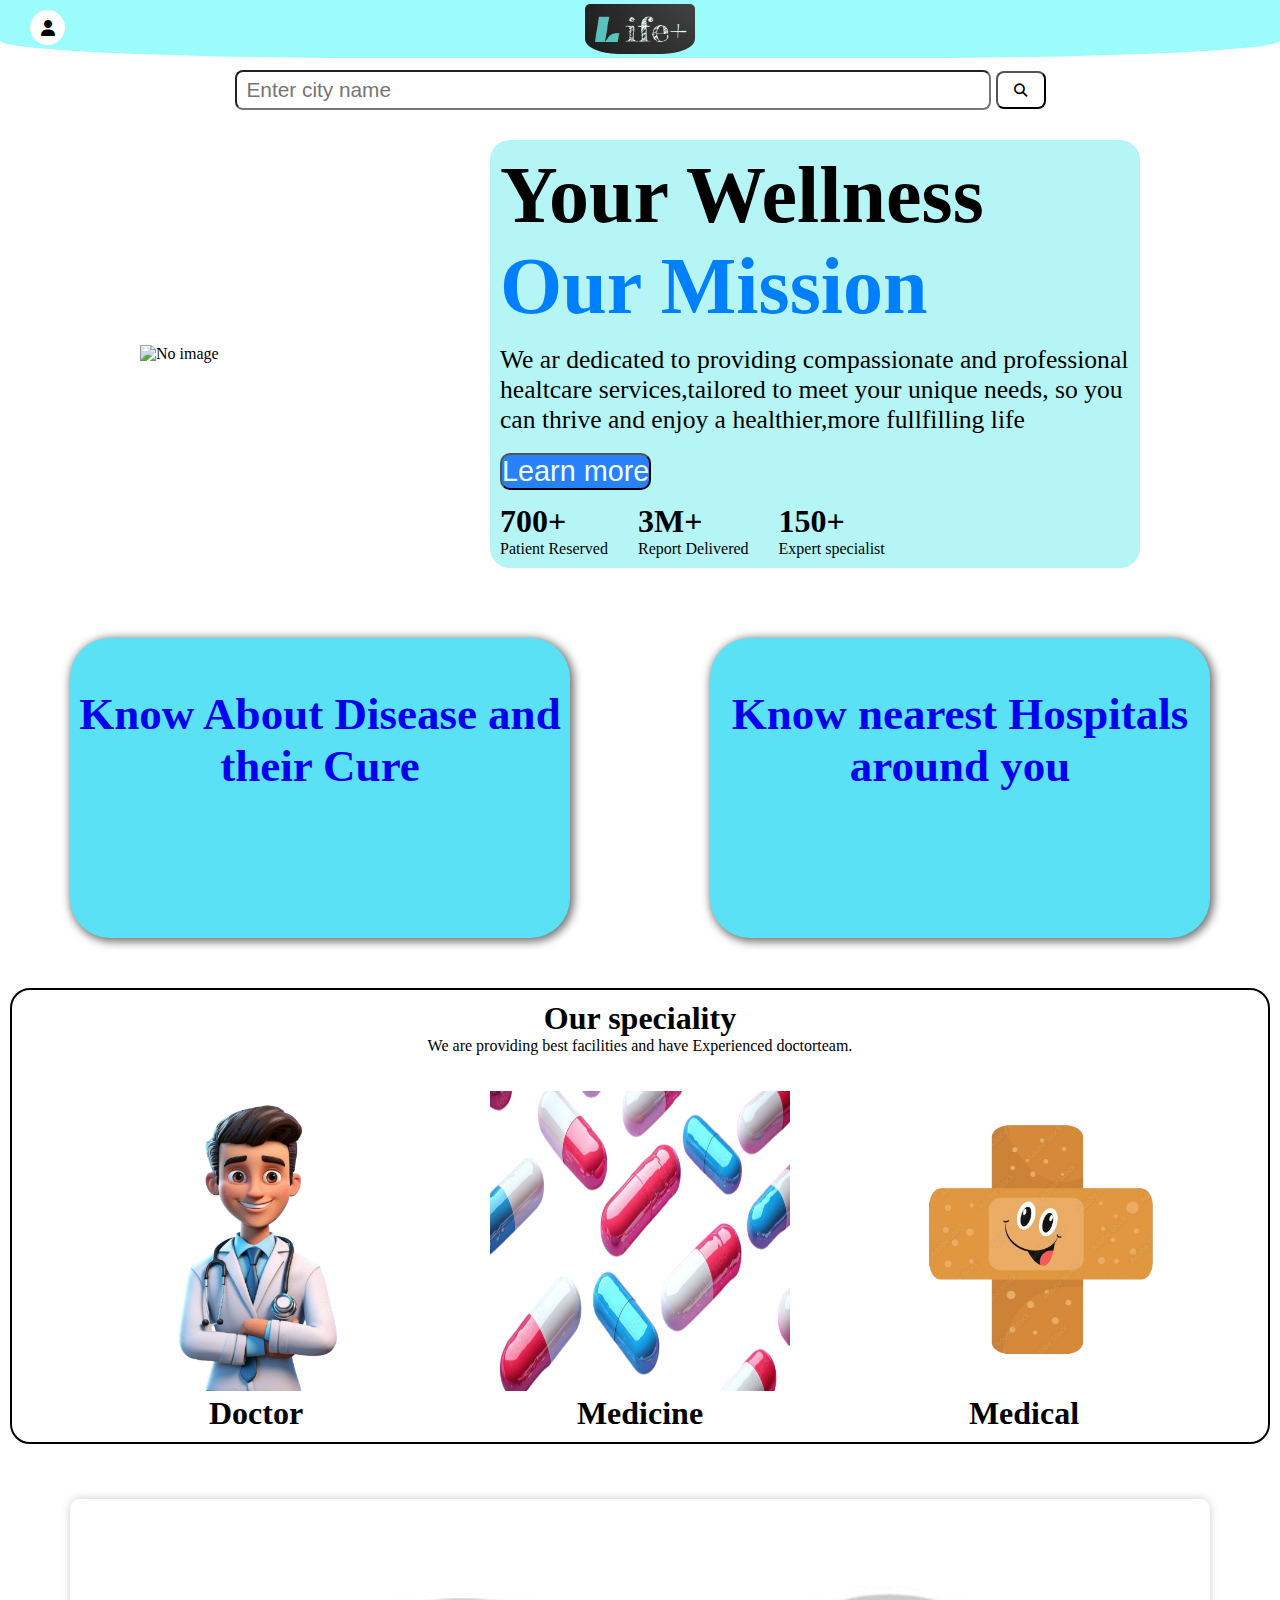
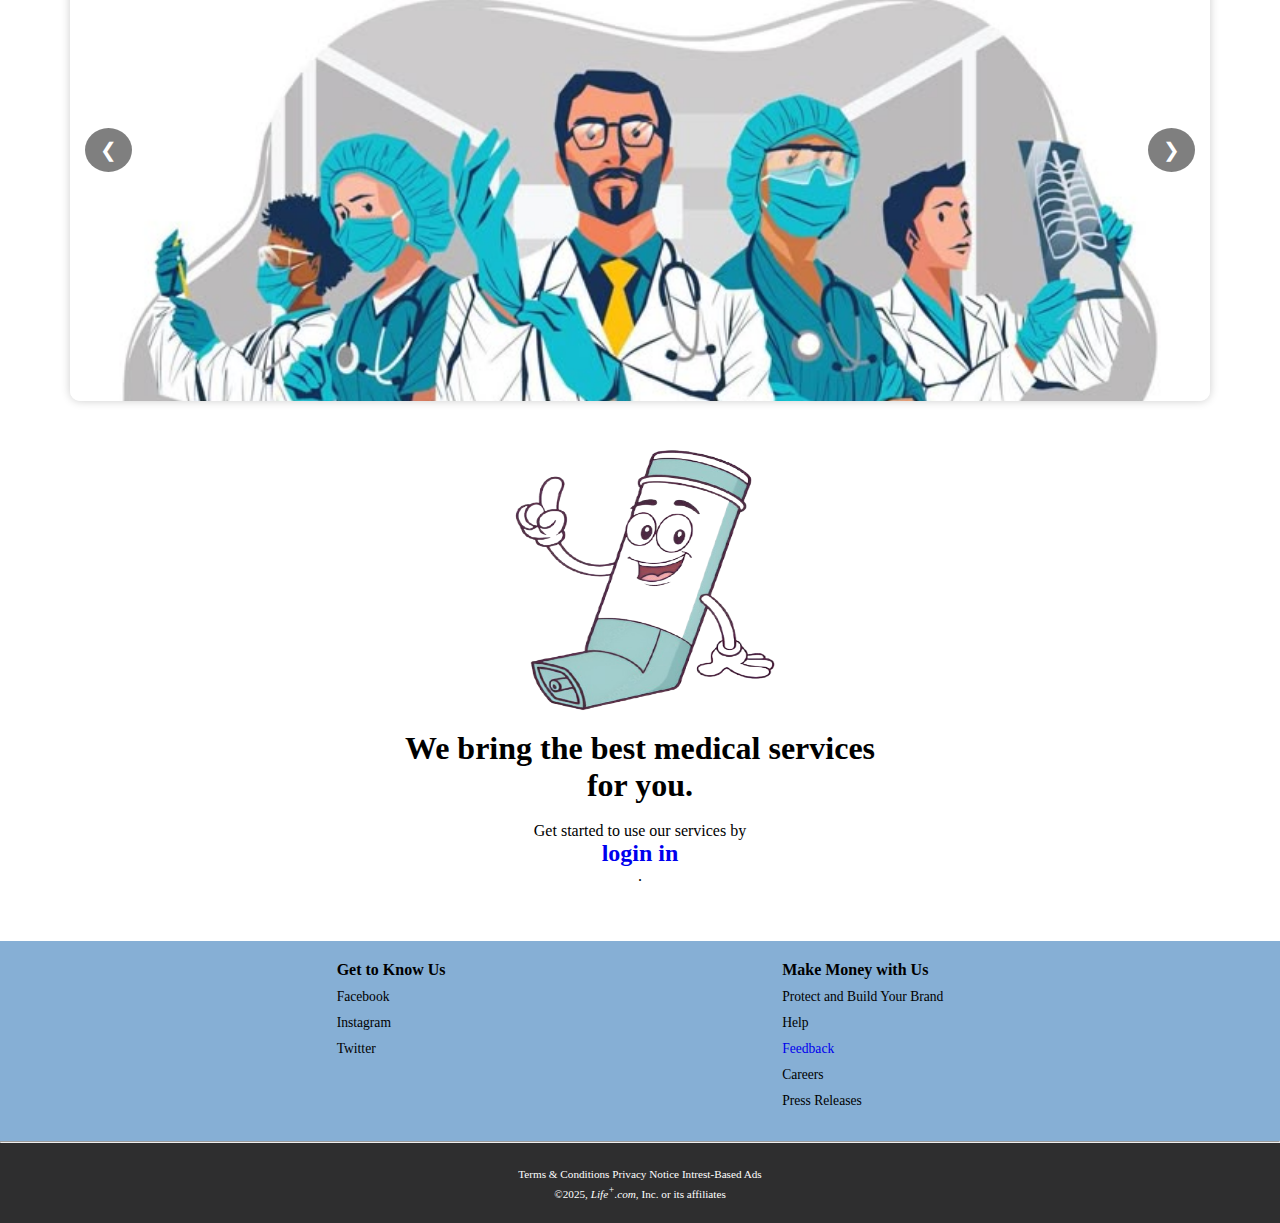
==== commit 35735766: "Merge branch 'main' into vr" ====
--- a/index.html
+++ b/index.html
@@ -3,7 +3,7 @@
 <head>
     <meta charset="UTF-8">
     <meta name="viewport" content="width=device-width, initial-scale=1.0">
-    <title>p_k</title>
+    <title>Life+</title>
     <link rel="stylesheet" href="style.css">
     <link rel="stylesheet" href="https://cdnjs.cloudflare.com/ajax/libs/font-awesome/6.7.2/css/all.min.css" integrity="sha512-Evv84Mr4kqVGRNSgIGL/F/aIDqQb7xQ2vcrdIwxfjThSH8CSR7PBEakCr51Ck+w+/U6swU2Im1vVX0SVk9ABhg==" crossorigin="anonymous" referrerpolicy="no-referrer"/>
 
@@ -11,7 +11,7 @@
 <body>
     <div class="side-bar" id="side-bar">
         <ul>
-            <li><a><i class="fa-solid fa-circle-user"></i>   Your Account<i class="fa-solid fa-chevron-right r-arrow "></i></a></li><hr>
+            <li><a><i class="fa-solid fa-circle-user"></i>  Hello<i class="fa-solid fa-chevron-right r-arrow "></i></a></li><hr>
             <li><a><i class="fa-solid fa-house"></i>  Home <i class="fa-solid fa-chevron-right r-arrow "></i></a></li><hr>
             <li><a href="vault.php"><i class="fa-solid fa-vault"></i>  Health Records <i class="fa-solid fa-chevron-right r-arrow "></i></a></li><hr>
             <li><a href="Loginindex.html"><i class="fa-solid fa-right-from-bracket"></i>  Log in/Log out <i class="fa-solid fa-chevron-right r-arrow "></i></a></li><hr>
@@ -39,52 +39,155 @@
 
     <main onclick="hideNav()">
 
+        <div class="h-search">
+            <input type="text" placeholder="Enter city name" spellcheck="true" class="h-input">
+            <button class="h-btn"><i class="fa-solid fa-magnifying-glass"></i></button>
+        </div>
 
 
-        Lorem ipsum dolor sit amet consectetur adipisicing elit. Tempora rem, quibusdam est consequuntur doloribus dolorem laudantium quam ullam illum quasi aspernatur fugit? Officia ducimus, placeat cumque dolore magni nostrum dolorum!
-        Qui veritatis, minima facilis laudantium numquam sed voluptate, non, obcaecati ut laboriosam modi. Itaque, odit. Excepturi delectus pariatur nisi, aperiam doloribus ratione rerum consequatur praesentium quae! Quidem cupiditate maxime quaerat!
-        Id quis consequatur, nobis, itaque iure alias odit temporibus libero, repellendus cumque architecto nostrum. Fugit impedit aut tempore nemo! Voluptatem praesentium eaque reiciendis fuga eligendi deserunt asperiores, dolore dignissimos officiis.
-        Nemo hic tempore blanditiis repellat id doloribus temporibus, quos doloremque consequatur, omnis explicabo! Nihil sit voluptatibus commodi adipisci illo eligendi, quam, doloremque perferendis molestiae voluptatem quaerat qui fugit corporis inventore.
-        Unde dolores tenetur laborum ducimus consequatur. Reiciendis tenetur est illum quia, iste fuga. Quae labore architecto voluptatum officia porro culpa expedita minus harum, vel debitis, quisquam eligendi voluptas cupiditate blanditiis!
-        Facilis modi culpa blanditiis quas exercitationem sequi! Est, quas? Id corporis optio nisi. Doloribus nostrum deleniti, nulla voluptatem quas tempora distinctio impedit quaerat quia earum qui maiores, pariatur ipsam repellat.
-        Dolorem dolore minus accusantium illum, sed ut repellendus molestias, atque nesciunt non expedita explicabo pariatur, porro aspernatur dicta? Ducimus, quas id quia voluptate ea non esse porro perferendis doloribus officiis!
-        Tempora, sit deserunt! Sint nesciunt accusantium impedit perspiciatis corrupti consequuntur, distinctio nobis magnam hic quam quo architecto, soluta aut iure maiores ex optio officia animi! Officia fugiat optio veritatis iste.
-        Ipsam, fugiat tenetur explicabo eveniet nihil facere necessitatibus voluptas praesentium hic dicta magnam itaque fugit magni saepe in suscipit quo sapiente ut earum! Veritatis repellat odit commodi, perspiciatis consequuntur dolorum?
-        Praesentium ex consequatur maxime commodi aliquid, molestiae itaque, repellendus, officia pariatur enim aliquam necessitatibus. Et tenetur cupiditate at possimus cumque. Ducimus, eveniet? Inventore quos adipisci tempore ad sequi eveniet minus?
-        Vel dolore veniam distinctio incidunt magnam consequuntur, recusandae quae voluptates, labore ex adipisci praesentium repellendus sunt quos. Dolorum, rem dolores hic mollitia distinctio pariatur sequi. Ullam dolores consectetur officiis nam.
-        Adipisci sequi repellat corrupti architecto laborum, totam consectetur ut molestiae eos magni consequatur molestias natus aliquam dolorum blanditiis placeat voluptatum iusto, praesentium eveniet. Porro quo, tenetur praesentium facilis optio quos!
-        Ex id quam aut eius ea odio cumque nesciunt illum temporibus et assumenda molestias, laboriosam dicta delectus ad modi optio similique esse officia vel, eligendi beatae libero ab. Aliquam, a.
-        Voluptatum officia laboriosam iusto voluptates aspernatur, deserunt molestias, doloribus dolores animi accusantium libero sapiente numquam, necessitatibus optio? Quis doloribus sunt eveniet dignissimos ullam, vero, perferendis quae commodi eos alias nemo.
-        Asperiores odio deleniti harum cupiditate, omnis eveniet molestiae, magni veniam quo quas hic voluptas doloribus voluptatem provident. Doloremque ut fugiat incidunt, facere alias, placeat quam possimus harum soluta, animi ex.
-        In doloremque facilis consequuntur dolores asperiores possimus vitae distinctio error quisquam sint facere dolore quae hic, ducimus dicta animi illum minus ex voluptas eos tenetur. Suscipit quo optio natus repudiandae.
-        Quia, aspernatur nemo aliquam quaerat vel delectus et neque ratione inventore natus? Esse voluptatum, temporibus similique fugit dolore sed architecto eius laborum tempore nobis fuga nulla tempora, obcaecati, praesentium quam?
-        Illo ipsam quibusdam molestias nesciunt sed odit aliquid maiores recusandae natus, quod iusto, deserunt soluta ratione ipsa delectus harum nisi animi sapiente qui accusamus repudiandae. Delectus minus cupiditate animi sunt?
-        Maiores autem perspiciatis, nostrum tempore consectetur quo tempora ipsam sit quis mollitia, porro quam ullam a voluptas officia corporis, omnis laboriosam perferendis cupiditate? Alias perferendis vel reprehenderit. Deleniti, et beatae?
-        Minus obcaecati a, eaque autem voluptas facilis error fugit dolore similique doloremque voluptate possimus, minima, ea quisquam quas alias quia architecto nulla? Perferendis tempora praesentium maxime mollitia dolores, facilis nihil.
-        Tempore maxime repellendus aperiam? Quia blanditiis dignissimos nisi quis maiores reprehenderit culpa commodi! Quas culpa quaerat obcaecati? Eveniet facilis doloremque voluptatum ut alias quis pariatur non molestias possimus. Similique, id.
-        Consequuntur fugiat minus, sed, debitis libero ducimus minima illum fuga maiores quam nihil id laudantium. Quam, maxime? Nulla nisi accusantium sint accusamus. Beatae magni architecto repudiandae obcaecati, nemo fugiat consequatur.
-        Odit blanditiis laborum ad est earum odio deleniti nisi in, natus minus voluptas nobis quis dolor incidunt id quam amet et optio. Doloribus repellat provident tenetur similique praesentium reiciendis minima?
-        Reprehenderit autem nostrum maxime assumenda laudantium? Accusantium hic dolores voluptate eius inventore distinctio deserunt quasi, ad facere repudiandae commodi, temporibus vitae quis quidem itaque odit ea libero id ipsa quaerat.
-        Nihil iusto nemo eaque in nostrum ipsum autem pariatur molestiae. Earum saepe nulla dolorum, explicabo animi, iure ex inventore in ea doloribus consequatur ducimus provident dolor recusandae dolorem minima aliquid.
-        Enim quod, nam asperiores quibusdam laborum sed rem est vero laudantium fugiat. Necessitatibus, quae recusandae reiciendis nam ipsam sint, ducimus odit illo ullam dolor officia distinctio totam blanditiis quas eum?
-        Dicta iusto ut temporibus blanditiis ex, beatae laboriosam non aspernatur voluptatibus necessitatibus excepturi veritatis suscipit doloremque minus nesciunt doloribus qui facere, libero exercitationem dolorem soluta sapiente vero. Exercitationem, ipsam! Debitis.
-        Minus harum repudiandae, a impedit ipsam in molestias est sunt officiis quas cupiditate. Sint laudantium, reiciendis magni saepe iure aut? Corporis facere incidunt tenetur temporibus minima quasi placeat perferendis fuga?
-        Ducimus facilis ipsum officiis facere, odio sit suscipit porro voluptatum vitae. Nam reiciendis, nesciunt commodi omnis error quia, tempora natus eos alias voluptatem veniam enim quod ratione vitae unde tempore.
-        Commodi tenetur eos repellat id officiis excepturi provident quisquam dignissimos, pariatur animi eaque tempore cum mollitia temporibus quis optio perspiciatis, non harum at dolor. Tempora dolore ducimus odio itaque blanditiis.
-        Accusantium aspernatur sed sint delectus iure ad sapiente, aperiam perferendis doloremque, cum, veniam animi. Exercitationem recusandae rem, tempora unde esse quia in, eveniet, explicabo ratione asperiores sequi illo soluta voluptatum.
-        Harum, optio nisi ut, quas officiis voluptate totam delectus ullam magni in aliquid, reiciendis dolorem enim magnam. Explicabo a, quas consequuntur aliquam magnam similique. Autem asperiores nihil commodi. Earum, impedit.
-        Modi impedit amet rem tempore aut, sequi nulla corrupti iste quos deleniti fugit, eius sint facere doloribus necessitatibus debitis dolores, porro obcaecati enim earum exercitationem voluptatem vel? Rerum, dolorum repellendus?
-        Hic laudantium doloremque ullam accusantium maiores aut natus iste atque illo, adipisci explicabo dignissimos recusandae, dicta fuga est tempora impedit vitae at, cumque voluptas totam placeat nesciunt praesentium eius. Vitae.
-        Laudantium commodi similique neque iusto eligendi voluptate magni explicabo, sint enim assumenda sit quas laboriosam repudiandae soluta nisi itaque asperiores vero laborum inventore deleniti labore dolorum officia. Error, culpa harum.
-        Expedita, dolorum nemo veniam quia officia nihil sint quisquam dolorem numquam error architecto nesciunt nisi incidunt quidem. Omnis nihil facere similique amet, ab rerum quia, reiciendis dolorem harum voluptates ipsam.
-        Saepe, itaque temporibus quisquam tempora soluta aperiam cupiditate animi eos asperiores, dolores hic nisi laudantium error eaque accusamus totam cumque, vel facilis rerum dignissimos possimus repellendus pariatur? Sed, consequatur aliquam.
-        Quidem tempora veritatis aut delectus aspernatur facilis odio porro saepe, aperiam nobis voluptates nam suscipit laborum? Quisquam asperiores, qui cumque nisi laudantium, illum possimus totam iste quam maiores, accusamus nam.
-        Atque assumenda reiciendis impedit, sunt vitae molestiae suscipit ipsam eligendi ipsum quia enim consectetur facere rem recusandae maxime fugit asperiores? Voluptas accusamus corporis consequuntur earum rem quibusdam enim facilis cum.
-        Perspiciatis odio quisquam porro fugiat dolorum incidunt, maxime dicta fugit optio illum laboriosam impedit alias quas itaque! Velit voluptate quidem enim aperiam iure. Debitis ipsum ex, veritatis fugit sapiente consequuntur?
-    </main>
+        <div class="h-about">
+            <div class="h-doctor">
+                <img src="doctorphoto.png" alt="No image">
+            </div>
+            <div class="h-both">
+                <div class="h-head">
+                    <h1>Your Wellness<br><span>Our Mission</span></h1>
+                </div>
+                <div class="h-p">
+                    <p>We ar dedicated to providing compassionate and professional healtcare  services,tailored to meet your unique needs, so you can thrive and enjoy a healthier,more fullfilling life</p>
+                </div>
+                <button>Learn more</button>
+                <div class="h-history">
+                    <div class="h-historyp">
+                        <h1>700+</h1>
+                        <p>Patient Reserved</p>
+                    </div>
+                    <div class="h-historyr">
+                        <h1>3M+</h1>
+                        <p>Report Delivered</p>
+                    </div>
+                    <div class="h-historye">
+                        <h1>150+</h1>
+                        <p>Expert specialist</p>
+                    </div>
+                </div>
+            </div>
+        </div>
+
+     
+        
+
+        <div class="fac1">
+            <div class="hos">
+                <a href="medicine.html"><div id="anc"><h2>Know About Disease and their Cure</h2></div></a>
+            </div>
+            <div class="med">
+                <a href="city.html"><div id="anc"><h2>Know nearest Hospitals around you </h2></div></a>
+            </div>
+            
+        </div>
+
+
+
+        <div class="h-new">
+            <div class="h-new-h">
+                <h1>Our speciality</h1>
+            </div>
+            <div class="h-new-p">
+                <p>We are providing best facilities and have Experienced doctorteam.</p>
+            </div><br><br>
+            <div class="h-new-images">
+                <div class="h-new-one">
+                    <div class="h-new-one-image">
+                        <img src="doc.png" alt="No image">
+                    </div>
+                    <div class="h-new-one-both">
+                        <h1>Doctor</h1>
+                        <p></p>
+                    </div>
+                </div>
+                <div class="h-new-two">
+                    <div class="h-new-two-image">
+                        <img src="med.png" alt="No image">
+                    </div>
+                    <div class="h-new-two-both">
+                        <h1>Medicine</h1>
+                        <p></p>
+                    </div>
+                </div>
+                <div class="h-new-three">
+                    <div class="h-new-three-image">
+                        <img src="hospital.png" alt="No image">
+                    </div>
+                    <div class="h-new-three-both">
+                        <h1>Medical</h1>
+                        <p></p>
+                    </div>
+                </div>
+            </div>
+        </div>
+
+
+        <div class="slid">
+            <div class="slider">
+                <div class="img-slider">
+                    <img src="doctorteam.jpg" alt="No image" class="move">
+                    <img src="doctor.jpg" alt="No image" class="move">
+                    <img src="information.jpg" alt="No image" class="move">
+                </div>
+                <div class="h-hbtn">
+                    <button class="prev" onclick="prevSlide()">&#10094;</button>
+                    <button class="next" onclick="nextSlide()">&#10095;</button>
+                </div>
+            </div>
+        </div>
+
+
+
+        <div class="h-bigimg">
+            <div class="h-logomain">
+                <img src="logomain.png" alt="No image">
+                <div class="h-heading">
+                    <h1>We bring the best medical services for you.</h1>
+                </div>
+                <br>
+                <div class="h-para">
+                    <p>Get started to use our services by <h2><a href="Loginindex.html">login in</a></h2>.</p>
+                </div>
+            </div>
+        </div>
+</main>
 
     <footer>
-        
+        <div class="foot-panal2">
+            <div class="foot-panal2-c1">
+                <p><b>Get to Know Us</b></p>
+                <a>Facebook</a>
+                <a>Instagram</a>
+                <a>Twitter</a>
+            </div>
+
+            <div class="foot-panal2-c2">
+                <p><b>Make Money with Us</b></p>
+                <a>Protect and Build Your Brand</a>
+                <a>Help</a>
+                <a href="feedback.html" style="text-decoration: none;">Feedback</a>
+                <a>Careers</a>
+                <a>Press Releases</a>
+            </div>
+            
+        </div>
+       <hr>
+        <div class="foot-panel4">
+            <div class="pages">
+                <a>Terms & Conditions</a>
+                <a>Privacy Notice</a>
+                <a>Intrest-Based Ads</a>
+            </div>
+            <div class="copyright">
+                ©2025, <i>Life<sup>+</sup>.com</i>, Inc. or its affiliates
+            </div>
+        </div>
     </footer>
     <script src="script.js"></script>
 </body>
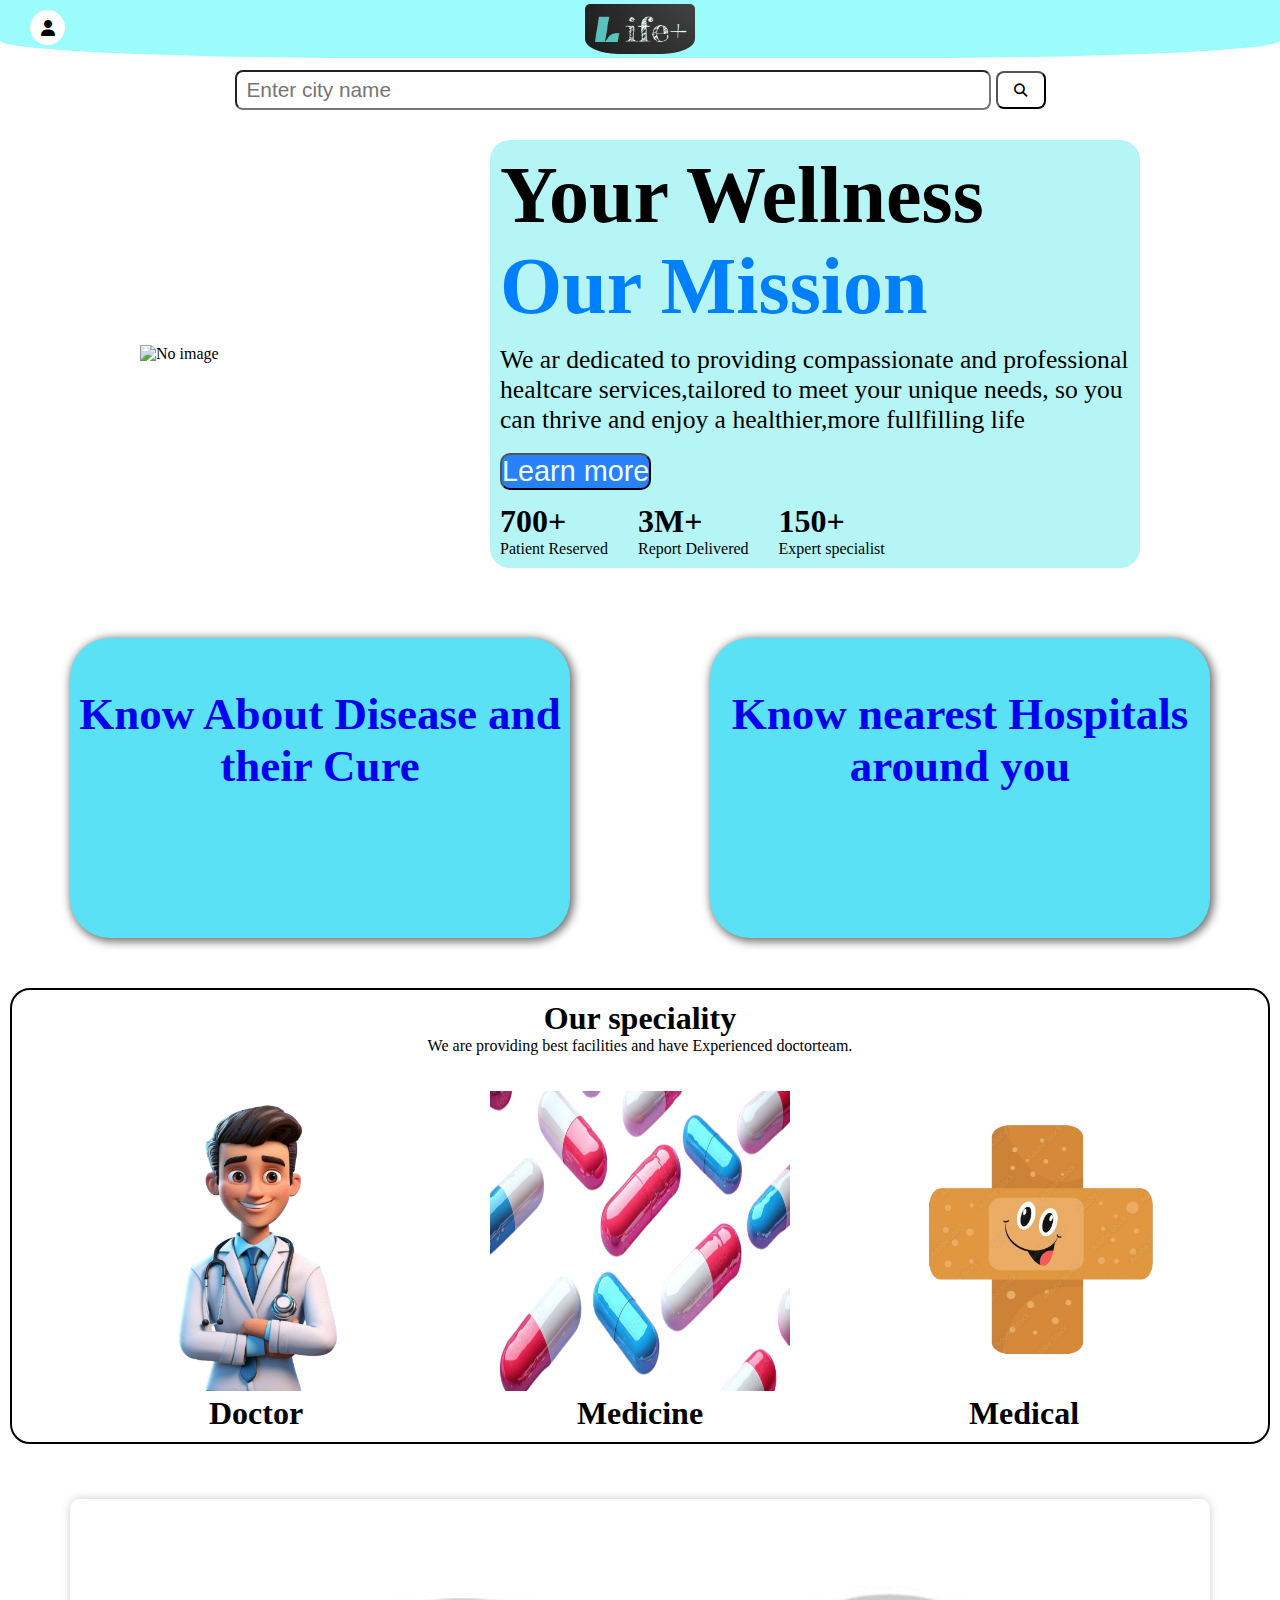
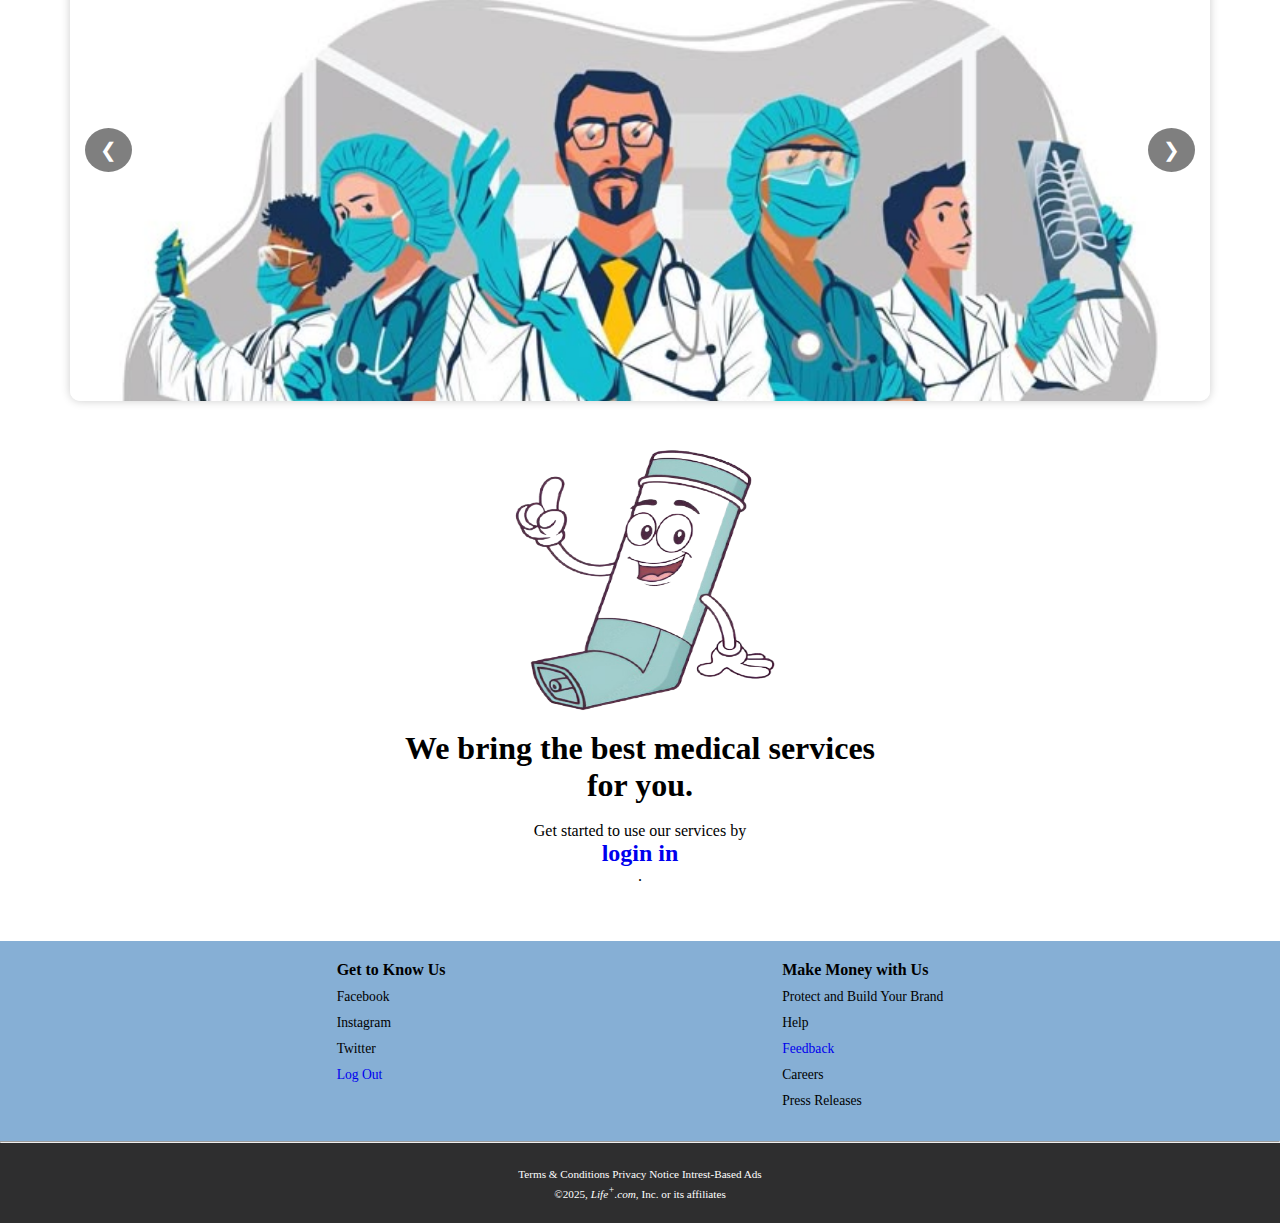
==== commit fe60bce0: "Added logout link at the bottom" ====
--- a/index.html
+++ b/index.html
@@ -165,6 +165,7 @@
                 <a>Facebook</a>
                 <a>Instagram</a>
                 <a>Twitter</a>
+                <a href="logout.html">Log Out</a>
             </div>
 
             <div class="foot-panal2-c2">
